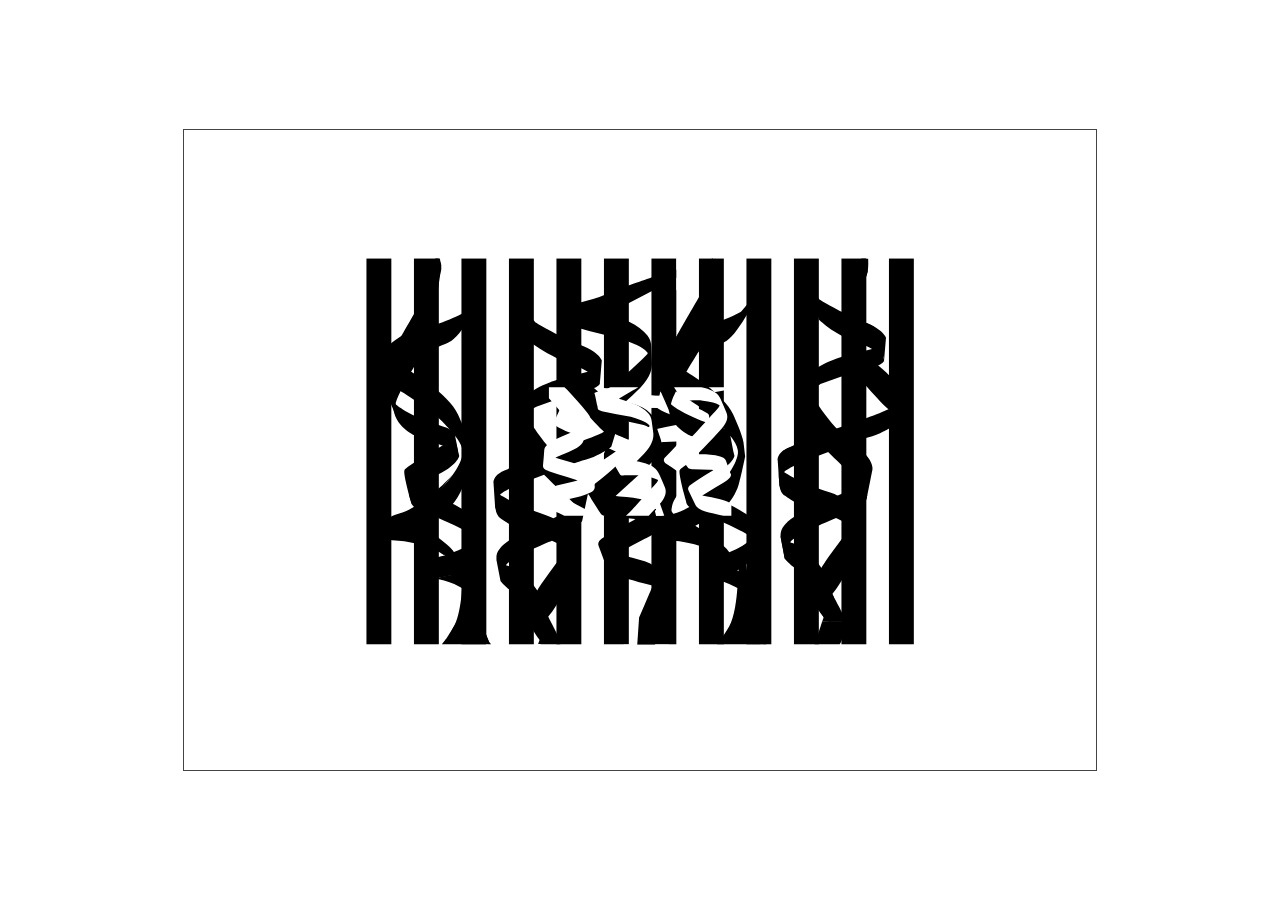
==== colorinteraction.html @ c24adc00 "new" ====
<!doctype html>
<html>

<head>
  <meta charset="utf-8">

  <title>Kaelyn Nolan</title>

  <meta name="viewport" content="width=device-width, initial-scale=1">

  <!-- Load Styles -->
  <link rel="stylesheet" href="css/reset.css">
  <link rel="stylesheet" href="css/styles.css">

</head>

<body>
  <!-- Add your content here -->
  <div class="container"> 
    <div class="square-1"> 
      <?xml version="1.0" encoding="UTF-8"?><svg class="step1" xmlns="http://www.w3.org/2000/svg" viewBox="0 0 623.62 623.62" preserveAspectRatio="none"><defs><style>.cls-1{fill:#fff;}.cls-2{fill:#000;}</style></defs><g id="Layer_1"><rect class="cls-2" x="124.72" y="124.72" width="17.01" height="374.17"/><rect class="cls-2" x="157.19" y="124.72" width="17.01" height="374.17"/><rect class="cls-2" x="189.66" y="124.72" width="17.01" height="374.17"/><rect class="cls-2" x="222.13" y="124.72" width="17.01" height="374.17"/><rect class="cls-2" x="254.6" y="124.72" width="17.01" height="374.17"/><rect class="cls-2" x="287.07" y="124.72" width="17.01" height="374.17"/><rect class="cls-2" x="319.54" y="124.72" width="17.01" height="374.18"/><rect class="cls-2" x="352.01" y="124.72" width="17.01" height="374.17"/><rect class="cls-2" x="384.48" y="124.72" width="17.01" height="374.17"/><rect class="cls-2" x="416.95" y="124.72" width="17.01" height="374.17"/><rect class="cls-2" x="449.42" y="124.72" width="17.01" height="374.17"/><rect class="cls-2" x="481.89" y="124.72" width="17.01" height="374.17"/><g><path class="cls-1" d="M333.86,249.45v8.92s-22.52-.51-30.49-3.74c-7.98-3.23-21.81-5.11-23.05-4.43s-5.67,4.77-7.8,11.57c-.42,1.33,1.52,2.49,4.92,3.48,.33,.09,.67,.19,1.02,.28,10.19,2.65,30.98,3.97,43.37,3.87,.44,0,.86,0,1.28-.02,4.87-.08,8.19-.41,8.63-.98,.47-.62,1.09-1.47,1.76-2.4,2.08-2.9,4.62-6.58,4.62-6.58l-4.26-9.98Z"/><path class="cls-1" d="M278.11,265.45l2.67,.36,26.84,3.61-8.16,8.7s-19.14-13.93-21.36-12.67Z"/><path class="cls-1" d="M276.54,264.98s15.65,7.69,14.41,8.54,5.14-1.78,5.14-1.78c0,0-16.59-7.98-19.55-6.76Z"/><polygon class="cls-1" points="304.43 271.74 311.7 266.71 301.24 266.71 304.43 271.74"/><path class="cls-1" d="M292.86,273.48s-9.18-.12-17.16-1.74c-7.98-1.63-15.6-1.44-18.97,0s42.73,6.37,42.73,6.37l-6.6-4.63Z"/><path class="cls-1" d="M252.31,285.26l4.43-13.52,42.73,6.37s-11.88,8.51-16.84,7.83-30.32-.68-30.32-.68Z"/><polygon class="cls-1" points="283.94 268.78 285.46 274.35 287.94 274.35 286.32 265.36 283.94 268.78"/><path class="cls-1" d="M305.44,271.74s3.25,17.44,1.03,23.4c-7.53,20.26-42.11,40.51-40.16,43.23s6.74,0,7.45,1.19c.71,1.19,35.81-25.53,35.81-25.53,0,0,2.84-9.7,2.13-10.55-.71-.85-.46-31.81-6.26-31.74Z"/><polygon class="cls-1" points="299.47 278.11 307.62 286.62 305.29 267.39 299.47 278.11"/><path class="cls-1" d="M252.31,285.26s4.79,5.45,15.6,10.38c10.81,4.94,18.04,12.09,18.04,12.09l1.29,1.19v-2.21l7.9,5.1,8.41-10.76s-24.11-15.11-32.8-19.2c-8.69-4.09-18.44,3.4-18.44,3.4Z"/><path class="cls-1" d="M287.23,282.54s1.77,8.85,.71,12.77c-1.06,3.91-.71,13.62-.71,13.62,0,0-1.08,11.32-10.69,19.61-9.61,8.29-10.23,9.84-10.23,9.84l-5.14-14.47s26.97-24.19,26.06-41.36Z"/><polygon class="cls-1" points="278.9 319.31 286.32 282.54 287.88 286.62 278.9 319.31"/><path class="cls-1" d="M309.57,314.03l-1.06,14.98s-2.3,4.94-7.27,9.36c-4.96,4.43-10.46,6.13-10.46,6.13l-29.61,6.47s11.85-13.62,27.11-24.51c15.26-10.89,21.29-12.43,21.29-12.43Z"/><path class="cls-1" d="M259.04,352.16l-1.24,14.81s5.67-1.87,20.12-4.26c14.45-2.38,27.24-7.83,27.24-7.83l4.41-2.72v-15.66s-1.95-4.77-6.03-4c-4.08,.77,2.93,5.19,2.93,5.19l-2.93,6.64s-41.49,3.23-44.5,7.83Z"/><polygon class="cls-1" points="294.86 341.26 297.72 344.84 303.54 344.33 306.47 337.69 302.62 334.39 294.86 341.26"/><polygon class="cls-1" points="276.54 346.03 300.66 342.97 297.34 348.75 276.54 346.03"/><path class="cls-1" d="M297.01,357.88s27.09,7.89,25.68,10.44-4.61,5.85-4.61,5.85h9.22l-3.9-15.55s-.12-6.4-13.83-10.72c-13.71-4.33-12.56,9.98-12.56,9.98Z"/><path class="cls-1" d="M257.8,366.97l3.37,1.36s-.53,5.85,1.06,5.85h46.27l-23.14-12.97s-28.28,3.55-27.57,5.76Z"/><path class="cls-1" d="M329.25,269.07s2.13,1.22,8.87-5.25c6.74-6.47-7.09-1.19-7.09-1.19l-1.78,7.23"/></g><polygon class="cls-1" points="294.87 303.63 301.05 319.31 314.15 300.92 294.87 303.63"/><path class="cls-1" d="M336.55,266.89s-1.35,3.53-8.5,2.52c-7.15-1.01,8.5-2.52,8.5-2.52Z"/><path class="cls-1" d="M324.98,264.85l-6.64,3.39s11.81,2.32,15.01,.98-3.13-5.93-3.13-5.93l-5.23,1.55Z"/><polygon class="cls-2" points="336.55 244.15 336.55 257.74 335.86 258.37 331.36 254.36 336.55 244.15"/><path class="cls-2" d="M319.54,257.34s15.63,1.66,16.32,1.03-16.32-1.03-16.32-1.03Z"/><path class="cls-1" d="M328.05,269.41s7.29,1.31,12.07-2.02c4.78-3.33-12.07,2.02-12.07,2.02Z"/><polygon class="cls-1" points="298.1 264.85 291.02 278.11 298.1 271.74 298.1 264.85"/><path class="cls-1" d="M377.75,336.75c-1.03,.66-1.8,1.56-2.82,2.22-1.03,.65-2.32,1.09-3.38,1.72-5.71,3.37-11.42,6.76-17.09,10.18-5.05,3.04-10.05,6.13-15.05,9.22-1.77,1.08-1.98,1.93-.88,3.58,.52-.39,1.04-.72,1.54-1.09,2.27-1.67,5.01-2.67,8.17-2.86,1.09-.07,2.39,.13,3.36,.52,3.31,1.36,6.61,2.75,9.76,4.32,2.35,1.17,4.69,2.45,6.62,3.97,2.18,1.73,3.01,3.73,2.82,5.64h-12.12c-.61-1.99-1.66-3.93-2.53-5.88-.84-1.88-2.04-2.29-4.62-1.65-3.03,.73-5.27,2.27-7.44,3.9-.87,.65-1.06,1.17-.28,1.8,.76,.61,1.51,1.22,2.26,1.83h-10.57c-.74-1.07-1.13-2.29-1.78-3.4-.86-1.48-.35-3.62-.23-4.82,.62-6.18,3.65-11.9,7.06-17.49,2.25-3.71,5.44-7.03,9.18-10.02,1.44-1.15,5.4-2.66,6.93-3.74-.09-.11-.2-.22-.29-.32-2.34-.14-7.03,.22-9.36,.06-1.29-.09-2.58-.25-3.87-.42-2.59-.36-4.39-1.48-5.94-3.07-2.46-2.54-5.18-4.95-7.82-7.39-1.49-1.39-1.82-3.97-.74-5.58,2.6-3.82,5.13-7.66,7.7-11.48,.58-.86,1.23-1.71,1.8-2.57,.82-1.2,.41-1.75-1.4-1.69-2.79,.1-5.58,.22-8.32,.54-4.61,.55-4.57,.62-5.83-2.62-1-2.54-2.04-5.07-3.1-7.6-.39-.96,0-1.44,1.28-1.8,5.77-1.62,11.51-3.29,17.24-4.97,1.82-.54,3.59-1.16,5.4-1.74,2.1-.67,2.15-.83,.36-1.83-4.89-2.72-9.86-5.37-14.66-8.18-1.8-1.04-3.35-2.37-4.83-3.68-1.98-1.78-1.44-3.93-1.01-5.98,.63-2.96,1.78-5.88,2.02-8.87,.26-2.74,2.61-3.82,5.35-4.55,1.91-.51,3.83-1.01,5.75-1.51h39.8c-3.01,1.68-6.23,3.13-10,4.04-5.11,1.22-9.9,3.19-14.88,4.73-3.88,1.2-7.85,2.25-11.75,3.42-.62,.18-1.11,.56-1.66,.86,.44,.43,.77,.98,1.33,1.26,6.14,3.09,14.48,6.8,18.79,11.29,.57,.6,.84,1.47,.9,2.22,.35,4.76-.95,9.4-2.3,14.01-.53,1.81-5.38,3.02-7.42,4.01-1.14,.54-2.34,1.05-3.58,1.47-1.36,.44-1.4,1.02-.71,1.87,1.74,2.11,3.49,4.22,5.08,6.39,.65,.91,.91,1.97,1.32,2.97,.3,.73,0,1.27,.35,2.27-2.04,.83-1.48,3.09-2.53,4.73-1.37,2.17-2.87,4.32-4.26,6.5-.27,.4-.25,.89-.36,1.33,.59,.07,1.22,.24,1.8,.17,6.03-.71,12.04-1.53,18.09-2.15,2.14-.21,4.37,0,6.54,.17,.63,.05,1.42,.56,1.72,1.02,2.32,3.36,4.59,6.77,6.81,10.18,.99,1.53,.18,3.33-1.72,4.54Z"/><g><path class="cls-2" d="M172.73,124.72s4.99,2.61,2.44,15.38c-.92,4.58-1.5,3.86-1.88,1.04-.67-5.03-.56-16.42-.56-16.42Z"/><path class="cls-2" d="M173.18,139.76s-23.84,57.87-25.03,61.79,21.79-11.23,21.79-11.23l5.1-49.36-1.85-1.19Z"/><path class="cls-2" d="M205.68,155.76s-14.13,41.19-22.81,48.68c-8.68,7.49-31.32,15.49-31.32,15.49l39.66-41.36,14.47-24v1.19Z"/><path class="cls-2" d="M140.66,208.19s10.38-13.45,21.79-16c11.4-2.55,29.49-14.82,30.32-16.19,.83-1.37-18.47,31.17-18.47,31.17l-27.85,15.83s-11.06,7.73-10.38,10.59,4.6-25.4,4.6-25.4Z"/><path class="cls-2" d="M163.6,215.15s-21.42,47.92-18.69,53.33-1.36,4.17-1.36,4.17c0,0-5.51-18.16-7.52-23.95-2.01-5.79,1.88-22.47,1.88-22.47l19.59-17.53,6.1,6.45Z"/><path class="cls-2" d="M155.32,234.61s25.51,21.07,31.98,41.32c6.47,20.26,6.98,26.38,6.98,26.38l-1.49,16-4.3-26.55-15.32-14.28s-19.51-19.58-25.07-23.93-7.44-15.75-7.44-15.75l14.66-3.19Z"/><path class="cls-2" d="M144.73,266.06s8.01,10.89,30.82,20.77c22.81,9.87-16.85,10.04-16.85,10.04,0,0-13.28-7.28-15.49-25.34s1.52-5.47,1.52-5.47Z"/><path class="cls-2" d="M170.76,275.08s6.37,7.91,11.86,16.94c3.8,6.25,7.18,13.04,7.74,18.12,1.36,12.43,1.53-10.21,1.53-10.21l-6.64-23.47-14.49-1.38Z"/><path class="cls-2" d="M158.7,296.87l19.23,9.87s5.57-4.29,6.3-7.49c.73-3.2,1.87-8.85,1.87-8.85l-27.4,6.47Z"/><path class="cls-2" d="M190.36,310.14s2.55,10.04-11.74,33.36c-14.3,23.32-39.66,34.21-39.66,34.21l3.55,20.26,36.28-27.06s12.09-16.17,13.11-33.02c1.02-16.85,3.57-21.17,3.57-21.17l-5.11-6.57Z"/><path class="cls-2" d="M184.75,296.87l3.39,19.06s-.56,9.36-17.39,20.26c-16.83,10.89-15.63,24.34-15.63,24.34,0,0-5.45-26.89-4.43-30.47s22.98-20.77,22.98-20.77l8.34-6.13,2.74-6.3Z"/><path class="cls-2" d="M183.82,334.2s-19,30.41-36.7,37.9c-17.7,7.49-13.45,23.32-13.45,23.32l28.89-23.83,21.26-37.39Z"/><path class="cls-2" d="M155.12,360.53s0,5.11,6.64,8.68,10.64,6.46,10.64,6.46c0,0,23.06,13.79,27.83,19.75,4.77,5.96,2.21-12.94,2.21-12.94l-3.57-7.49s-7.15-6.81-19.74-15.83c-12.6-9.02-16.56-11.91-16.56-11.91l-2.5-9.36-4.94,8v14.64Z"/><path class="cls-2" d="M161.4,383.88s20.65,17.67,22.42,24.82c1.77,7.15-6.57,3.23-6.57,3.23,0,0-11.78-12.43-34.74-13.96-22.96-1.53,18.89-14.1,18.89-14.1Z"/><path class="cls-2" d="M169.36,416.08s24.4-7.38,30.87-20.66,3.91,17.58,3.91,17.58c0,0-6.14,7.6-13.45,13.56-3.77,3.08-7.86,5.72-11.57,6.64l-7.99,2-2.9,.73-3.4-18.04,4.53-1.81Z"/><path class="cls-2" d="M190.69,426.56s2.9,29.96-1.36,42.56c-4.26,12.6-12.43,29.47-12.43,29.47l32-.87-7.66-26.55-10.56-44.6Z"/><path class="cls-2" d="M171.13,435.21s10.55,.73,21.78,11.62c11.23,10.89,11.73,17.36,11.73,17.36v-36.6l-20.57,3.56-12.94,4.05Z"/><path class="cls-2" d="M189.85,422.32s1.53,6.3,2.21,9.87,5.28,1.19,5.28,1.19l-1.87-19.36-5.62,8.3Z"/><polygon class="cls-2" points="187.89 425.21 192.91 429.62 190.4 436.78 180.32 429.97 187.89 425.21"/><polygon class="cls-2" points="201.93 445.89 204.32 481.79 194.61 455.51 201.93 445.89"/><polygon class="cls-2" points="196.49 441.89 194.61 459.76 202.94 461.08 196.49 441.89"/><polygon class="cls-2" points="205.75 486.76 208.91 498.59 184.73 498.38 205.75 486.76"/><polygon class="cls-2" points="176.71 306.11 156.76 323.4 172.4 323.59 182.62 308.78 176.71 306.11"/><path class="cls-2" d="M193.63,322.95s-.93,12.85-2.12,18.53c-1.2,5.67-6.77,7.81-6.77,7.81l8.9-26.34Z"/><polygon class="cls-2" points="207.35 498.9 186.61 498.9 176.29 498.9 179.18 493.77 207.35 498.9"/><polygon class="cls-2" points="208.31 496.33 209.99 498.9 207.35 498.9 198.78 486.76 208.31 496.33"/><path class="cls-2" d="M190.4,436.78s-.45,33.43-6.58,46.52,15.64,5.53,15.64,5.53l-9.07-52.05Z"/><polygon class="cls-2" points="174.84 124.72 175.88 131.38 167.43 136.83 174.84 124.72"/><polygon class="cls-2" points="178.34 301.02 180.19 310.14 183.51 301.4 178.34 301.02"/><polygon class="cls-2" points="185.11 295.18 187.33 311.34 184.4 312.89 182.62 290.81 185.11 295.18"/><polygon class="cls-2" points="182.74 406.22 186.61 413 182.74 413 182.74 406.22"/><polygon class="cls-2" points="155.5 362.4 153.87 354.06 160.72 351.98 155.5 362.4"/><rect class="cls-2" x="171.65" y="124.72" width="3.16" height="1.86"/></g><path class="cls-2" d="M467.47,136.35h0c-.22,2.3-.6,4.39-1.2,5.9,0,.01-.01,.02-.01,.03v.02c-.79,1.84-1.5-1.3-2.13-6.38-.32-2.69-.62-5.93-.89-9.24-.04-.61-.09-1.23-.14-1.84h4.57c.11,3.08,.18,7.58-.2,11.51Z"/><path class="cls-2" d="M427.63,155.36l6.47,28.6s12.26,17.19,29.11,23.15,15.32,16.85,15.32,16.85l1.36-22.64s-2.72-10.04-17.87-16.34c-15.15-6.3-22.98-14.3-22.98-14.3l-6.81-6.47-2.35-4.53-2.24-4.32Z"/><path class="cls-2" d="M426.78,151.61l7.66,12.94s13.34,12.25,31.69,22.38-7.35,11.66-7.35,11.66l-24.34-23.49-7.66-23.49Z"/><path class="cls-2" d="M462.01,206.65s16,9.13,16.51,17.3-3.06-26.04-3.06-26.04l-13.45,8.75Z"/><path class="cls-2" d="M470.29,212.42l-19.17,7.11s-25.19,10.21-23.49,22.64c1.7,12.43,1.19,7.49,1.19,7.49l20.1-10.21,9.86-3.57,15.83-7.49s4.18-2.34,3.96-5.26c-.22-2.91-2.94-14.66-2.94-14.66l-5.34,3.96Z"/><path class="cls-2" d="M458.78,235.87s21.28,35.23,23.49,35.4,10.06-13.79,10.06-13.79c0,0-1.89-10.38-17.72-29.11-15.83-18.72-15.83,7.49-15.83,7.49Z"/><path class="cls-2" d="M427.63,253.06s12.26,32.85,29.45,50.55,13.22,27.91,13.22,27.91l-3.85,27.4s-1.19-28.94-5.96-29.28-5.11,2.89-5.11,2.89c0,0-29.62-36.94-29.79-48.51-.17-11.57-4.77-16.34-4.77-16.34l6.81-14.64Z"/><path class="cls-2" d="M492.33,257.48l-5.98,27.74s-7.15,8.51-17.7,12.6c-10.55,4.09-13.79,8.17-13.79,8.17l-14.42,6.5-15.03,7.97s-15.66,9.36-15.32,12.26c.34,2.89-3.06,12.94-3.06,12.94l-1.19-25.19s-1.02-8.68,10.04-13.62c11.06-4.94,17.36-11.57,17.36-11.57,0,0,48.51-21.62,51.4-27.4,2.89-5.79,7.68-10.38,7.68-10.38Z"/><polygon class="cls-2" points="455.37 332.55 466.78 348.89 466.78 330.33 458.1 323.87 455.37 332.55"/><path class="cls-2" d="M410.32,331.9s11.01,10.35,31.44,19.71c20.43,9.36,17.02,36.26,17.02,36.26l-5.45-6.3s-18.55-13.28-24-13.45c-5.45-.17-19.01-13.79-19.01-13.79,0,0-2.94-1.48-3.62-15.81-.68-14.34,3.62-6.62,3.62-6.62Z"/><path class="cls-2" d="M462.56,342.85s-1.4,3.48-18.59,13.36c-17.19,9.87,11.4,16,11.4,16l10.99-14.68v-20.39l-3.8,5.71Z"/><path class="cls-2" d="M456.1,384.77s-.08,.15-.23,.43c-2.35,4.33-21.71,40.11-20.92,42.67,.85,2.72-7.32,21.96-7.32,21.96,0,0,8,23.54,12.94,26.75,4.94,3.21-3.4-7.34-3.4-7.34,0,0,.17-9.7,6.81-20.6,6.64-10.89,13.45-33.36,13.45-33.36l6.64-20.6-5.82-19.85-2.14,9.94Z"/><path class="cls-2" d="M427.63,367.75s-18.55,9.9-19.74,23.35,19.74-23.35,19.74-23.35Z"/><path class="cls-2" d="M445.76,376.43s-30.38,17.56-31.4,23.86c-1.02,6.3-6.52-6.24-6.52-6.24l19.79-26.31h18.21l-.09,8.68Z"/><path class="cls-2" d="M407.84,394.06l2.77,21.56s4.43,8.51,11.06,12.26c6.64,3.74,12.43,9.87,12.43,9.87l3.57-8.85s-9.87-22.13-13.45-20.43c-3.57,1.7-16.39-14.41-16.39-14.41Z"/><path class="cls-2" d="M414.35,400.29s6.76,2.94,12.49,9.47c5.73,6.53-.91,8.57-.91,8.57l-11.57-18.04Z"/><path class="cls-2" d="M443.08,450.16s9.91,25.07,8.55,26.41-15.32,0-15.32,0l6.77-26.41Z"/><path class="cls-2" d="M436.31,458.5s4.94,8.85,4.09,10.38,3.95-15.48,3.95-15.48l-4.02-12.78-4.02,17.87Z"/><polygon class="cls-2" points="437.54 465.71 442.44 471.27 438.72 471.27 432.4 462.35 437.54 465.71"/><path class="cls-2" d="M408.67,312.17s18.13-13.98,24.58-16.9c6.45-2.93,7.66,6.3,7.66,6.3l-32.24,10.61Z"/><path class="cls-2" d="M435.12,246.45s-12,9.45-10.76,13.64-1.83-2.61-1.83-2.61l5.11-17.19,7.49,6.16Z"/><polygon class="cls-2" points="464.05 394.67 465.42 403.01 451.76 431.69 464.05 394.67"/><path class="cls-2" d="M466.19,124.84c-.94,1.04-2.18,1.59-2.95,1.84-.43,.15-.72,.21-.72,.21l.46-2.05h3.21Z"/><polygon class="cls-2" points="464.88 148.95 467.47 136.35 457.46 135.06 464.88 148.95"/><polygon class="cls-2" points="462.52 347.74 456.46 352.85 455.88 345.67 462.52 347.74"/><polygon class="cls-2" points="467.11 354.12 465.9 361.27 455.37 358.85 467.11 354.12"/><polygon class="cls-2" points="432.4 462.35 438.47 475.15 445.84 471.75 432.4 462.35"/><polygon class="cls-2" points="412.06 399.04 420.82 403.19 414.35 407.57 412.06 399.04"/><polygon class="cls-2" points="407.84 392.1 407.84 395.1 410.61 415.61 413.5 415.61 407.84 392.1"/><path class="cls-2" d="M407,344.9s.82,5.62,1.84,7.1c1.02,1.48,1.63-1.36,1.63-1.36l-2.2-8.84-1.27,3.1Z"/><path class="cls-2" d="M451.63,476.57s-.66,18-3.43,22.33h-17.07l5.18-22.33h15.32Z"/><rect class="cls-2" x="436.31" y="458.5" width="6.13" height="10.24"/><g><g><g><path class="cls-1" d="M334.86,249.45v8.92s-22.52-.51-30.49-3.74c-7.98-3.23-21.81-5.11-23.05-4.43s-5.67,4.77-7.8,11.57c-.42,1.33,1.52,2.49,4.92,3.48,.33,.09,.67,.19,1.02,.28,10.19,2.65,30.98,3.97,43.37,3.87,.44,0,.86,0,1.28-.02,4.87-.08,8.19-.41,8.63-.98,.47-.62,1.09-1.47,1.76-2.4,2.08-2.9,4.62-6.58,4.62-6.58l-4.26-9.98Z"/><path class="cls-1" d="M279.11,265.45l2.67,.36,26.84,3.61-8.16,8.7s-19.14-13.93-21.36-12.67Z"/><path class="cls-1" d="M277.54,264.98s15.65,7.69,14.41,8.54,5.14-1.78,5.14-1.78c0,0-16.59-7.98-19.55-6.76Z"/><polygon class="cls-1" points="305.43 271.74 312.7 266.71 302.24 266.71 305.43 271.74"/><path class="cls-1" d="M293.86,273.48s-9.18-.12-17.16-1.74c-7.98-1.63-15.6-1.44-18.97,0-3.37,1.44,42.73,6.37,42.73,6.37l-6.6-4.63Z"/><path class="cls-1" d="M253.31,285.26l4.43-13.52,42.73,6.37s-11.88,8.51-16.84,7.83c-4.96-.68-30.32-.68-30.32-.68Z"/><polygon class="cls-1" points="284.94 268.78 286.46 274.35 288.94 274.35 287.32 265.36 284.94 268.78"/><path class="cls-1" d="M306.44,271.74s3.25,17.44,1.03,23.4c-7.53,20.26-42.11,40.51-40.16,43.23,1.95,2.72,6.74,0,7.45,1.19,.71,1.19,35.81-25.53,35.81-25.53,0,0,2.84-9.7,2.13-10.55s-.46-31.81-6.26-31.74Z"/><polygon class="cls-1" points="300.47 278.11 308.62 286.62 306.29 267.39 300.47 278.11"/><path class="cls-1" d="M253.31,285.26s4.79,5.45,15.6,10.38c10.81,4.94,18.04,12.09,18.04,12.09l1.29,1.19v-2.21l7.9,5.1,8.41-10.76s-24.11-15.11-32.8-19.2c-8.69-4.09-18.44,3.4-18.44,3.4Z"/><path class="cls-1" d="M288.23,282.54s1.77,8.85,.71,12.77c-1.06,3.91-.71,13.62-.71,13.62,0,0-1.08,11.32-10.69,19.61s-10.23,9.84-10.23,9.84l-5.14-14.47s26.97-24.19,26.06-41.36Z"/><polygon class="cls-1" points="279.9 319.31 287.32 282.54 288.88 286.62 279.9 319.31"/><path class="cls-1" d="M310.57,314.03l-1.06,14.98s-2.3,4.94-7.27,9.36c-4.96,4.43-10.46,6.13-10.46,6.13l-29.61,6.47s11.85-13.62,27.11-24.51c15.26-10.89,21.29-12.43,21.29-12.43Z"/><path class="cls-1" d="M260.04,352.16l-1.24,14.81s5.67-1.87,20.12-4.26,27.24-7.83,27.24-7.83l4.41-2.72v-15.66s-1.95-4.77-6.03-4c-4.08,.77,2.93,5.19,2.93,5.19l-2.93,6.64s-41.49,3.23-44.5,7.83Z"/><polygon class="cls-1" points="295.86 341.26 298.72 344.84 304.54 344.33 307.47 337.69 303.62 334.39 295.86 341.26"/><polygon class="cls-1" points="277.54 344.96 301.66 340.69 298.34 348.75 277.54 344.96"/><path class="cls-1" d="M298.02,357.88s27.09,7.89,25.68,10.44c-1.42,2.55-4.61,5.85-4.61,5.85h9.22l-3.9-15.55s-.12-6.4-13.83-10.72c-13.71-4.33-12.56,9.98-12.56,9.98Z"/><path class="cls-1" d="M258.8,366.97l3.87,6.88-.5-5.51s-.53,5.85,1.06,5.85h46.27l-23.14-12.97s-28.28,3.55-27.57,5.76Z"/><path class="cls-1" d="M330.25,269.07s2.13,1.22,8.87-5.25c6.74-6.47-7.09-1.19-7.09-1.19l-1.78,7.23v-.79Z"/></g><polygon class="cls-1" points="293.86 303.63 300.05 319.31 313.15 300.92 293.86 303.63"/><path class="cls-1" d="M335.55,266.89s-1.35,3.53-8.5,2.52c-7.15-1.01,8.5-2.52,8.5-2.52Z"/><path class="cls-1" d="M323.98,264.85l-6.64,3.39s11.81,2.32,15.01,.98c3.2-1.33-3.13-5.93-3.13-5.93l-5.23,1.55Z"/><path class="cls-1" d="M327.05,269.41s7.29,1.31,12.07-2.02c4.78-3.33-12.07,2.02-12.07,2.02Z"/><polygon class="cls-1" points="295.1 264.85 288.02 278.11 295.1 271.74 295.1 264.85"/><rect class="cls-1" x="235.75" y="505.9" width="35.86" height="1.99"/><path class="cls-2" d="M396.8,496.89l-2.92-10.13-1.43-4.97-1.5-22.52c1.69,3.18,1.82,4.92,1.82,4.92v-36.6l-7.73,1.34-.71-7.31c4.64-4.53,7.95-8.62,7.95-8.62,0,0,1.63-19.75-1.03-20.85,.07-4.13-.67-9.66-.67-9.66l-3.58-7.49s-5.35-5.1-14.95-12.32c2.98-5.47,6.38-13.11,7.58-21.18,.01,0,.01-.01,.01-.02,1.2-5.67,3.96-24.76,3.96-24.76l-1.19-14.4s-.52-6.13-6.98-26.39c-6.47-20.25-31.98-41.32-31.98-41.32,4.31-10.56,8.29-19.46,8.29-19.46,3.41-1.48,7.12-3.21,10.53-5.04s6.52-3.77,8.73-5.67c8.68-7.49,22.81-48.68,22.81-48.68v-1.19l-12.91,21.42h0c-.66,1.1-12.28,9.11-22.75,13.61l5.02-48.65c.06-.26,.12-.54,.18-.85,.73-3.62,.83-6.45,.62-8.65l.1-.07-1.04-6.66-.77,1.26c-.4-.61-.79-1.01-1.06-1.26h-.4c0,.57,.01,1.89,.03,3.58l-5.22,8.53,5.34-3.44c.08,2.25,.2,4.55,.37,6.37,0,0-20.42,49.58-24.41,60.06-4.86,4.16-8.11,8.37-8.11,8.37,0,0-1.46,10.49-2.75,18.04,0,0-.5,2.16-1.05,5.19-.6,.85-.93,1.6-.8,2.16,.11,.47,.31,.09,.57-.85-.91,5.34-1.79,12.55-.6,15.97,.7,2.03,1.84,5.58,3.01,9.33,.57,1.8,1.14,3.64,1.68,5.38,.46,1.48,.89,2.88,1.27,4.13,.1,.3,.18,.59,.27,.86,.04,.14,.08,.27,.12,.4,.02,.08,.04,.15,.07,.22,0,.04,.02,.09,.04,.13,.04,.13,.08,.26,.11,.38,0,.02,0,.03,0,.04,.01,.03,.02,.06,.03,.08,.23,.75,.42,1.39,.57,1.88,2.21,18.06,15.49,25.34,15.49,25.34l18.01,9.24-12.94,11.22c-2.37,1.99-4.83,4.1-6.97,6.04l-.03,.03c-1.62,1.48-3.05,2.85-4.13,4-1.07,1.16-1.78,2.08-1.94,2.66-.7,2.45,1.63,15.8,3.17,24,.35,1.89,.67,3.51,.9,4.65,.19,1.01,.32,1.65,.35,1.79v-.02s.01,.05,.01,.05c0,0,0,2.44,2.2,5.13-3.38,2.74-6.83,5.02-10.2,6.44-17.71,7.49-13.45,23.32-13.45,23.32l7.32-6.04,.34,1.9c-6.32,3.03-9.25,6,1.17,6.69,22.96,1.54,34.74,13.96,34.74,13.96,0,0,.6,.28,1.44,.55-5.26,2.37-9.33,3.6-9.33,3.6l-4.53,1.81,3.4,18.04,2.91-.72s8.86,.61,19,9.12c-.49,10.06-1.86,27.71-5.63,37.37-1.94,4.63-3.89,8.95-5.33,12.07l-2.88,5.13h31.06l-1.84-.34,1.61,.02,.23,.32h2.64l-1.33-2.01Zm-33.12-210.06c-15.51-6.72-24.17-13.9-28.13-17.81-.35-.34-.66-.66-.94-.95-.1-.11-.2-.22-.29-.32-.13-.13-.24-.25-.34-.37-.1-.1-.19-.2-.26-.29h-.01c-.58-.67-.85-1.03-.85-1.03,.11-1.08,.37-2.44,.76-4.01,.29-1.13,.64-2.37,1.04-3.69,.07-.21,.13-.42,.2-.64,.41-1.32,.87-2.71,1.37-4.16,.18,.14,.38,.3,.59,.48,4.82,3.97,16.9,15.9,22.07,21.04,0,0,5.54,6.88,10.74,15.12-1.08-.97-2.98-2.09-5.95-3.37Zm-4.79,49.36c16.83-10.9,17.39-20.26,17.39-20.26l-.82-4.59-2-14.62c2.59,4.81,4.61,9.6,5.03,13.42,.05,.48,.1,.89,.15,1.27,.18,3.04-.38,11.66-8.97,27.1-2.58,3.62-6.54,8.92-11.24,14.32-5.7-4.1-7.73-5.58-7.73-5.58l-.87-3.24c2.21-2.61,5.14-5.28,9.06-7.82Zm20.27,91.78l-.33-1.41s.04,.44,.1,1.21l-.77-.68c.22-.17,.45-.35,.67-.53,.04-.03,.08-.07,.13-.1,.12,.54,.25,1.1,.37,1.66l-.17-.15Zm-6.4-18.44l-1.75-3.07s-.03-.06-.05-.08l-.09-.16c-4.67-8.08-21.33-22.34-21.33-22.34l10.99-8.21s23.07,13.79,27.83,19.75c-2.88,5.92-9.33,10.67-15.6,14.11Z"/><g><path class="cls-2" d="M287.04,290.37c-.38-.23-.77-.45-1.16-.69-.62-.36-1.24-.73-1.86-1.08,.6,.84,1.14,1.59,1.63,2.23,.31,.4,.59,.76,.85,1.07,.26,.32,.5,.6,.71,.81l.53-1.92c-.23-.14-.46-.28-.7-.42Zm10.53-12.58s-.02-.08-.03-.12c-.2-.59-.47-1.32-.82-2.19-.01-.01-.01-.03-.02-.05-.35-.86-.79-1.86-1.34-2.99-.11-.21-.21-.43-.32-.64-.21-.43-.45-.88-.69-1.34-.35-.65-.73-1.34-1.14-2.07-.11-.19-.23-.4-.35-.6-.1-.18-.2-.36-.32-.54-2.6-4.41-6.4-9.95-11.95-16.54-.08-.1-.17-.21-.26-.31,0,0,3.02-1.7,3.79-4,.16,1.14,.22,1.21,.12-.43,0-.01,0-.02,0-.04,0-.02,0-.04,.02-.06v.1s0-.05,.01-.14c.03-.23,.05-.45,.03-.69l1.31-21.8s-2.21-8.14-13.69-14.35c-.02-.02-.04-.03-.06-.04-18.36-10.13-31.69-22.38-31.69-22.38l-7.66-12.94,1.84,5.67-.99-1.92-2.46,22.74s20.21,21.98,36.85,28.55h0s4.14,2.37,8.28,5.77l-19.17,7.11s-22.91,9.3-23.54,20.94l-5.06,17.02s.93,2.05,1.55,3.21l-3.25,7s4.59,4.77,4.76,16.34c.05,2.94,2,7.53,4.88,12.73-4.21,2.49-10.26,6.8-14.92,10.24-3.25,1.51-5.43,3.34-6.88,5.17-2.56,3.23-2.84,6.43-2.84,7.71,0,.37,.02,.58,.02,.58l.85,18.05h0s.31,6.44,.31,6.44l.03,.7s.01-.05,.04-.13c.01-.01,.01-.03,.02-.04,.24,1.47,.93,5.33,1.75,6.52,.39,.99,.77,1.57,1.04,1.91,.27,.33,.44,.42,.44,.42,0,0,11.17,11.21,17.31,13.41,0,0-4.64,2.48-9.43,6.63-4.79,4.16-9.73,10-10.32,16.72-.03,.38-.05,.72-.04,1.02h0s0,2.99,0,2.99l2.78,20.5s4.42,8.51,11.06,12.26c4.79,2.7,9.12,6.63,11.17,8.62-2.18,6.19-5.21,13.34-5.21,13.34,0,0,2.07,6.1,4.76,12.52,1.39,3.31,2.94,6.69,4.45,9.37l.46,.98-.99,3.87s1.67,.16,3.91,.31h10.71c.33-.08,.57-.18,.7-.31,1.05-1.03-4.67-16.33-7.29-23.15l-1.11-3.53c.24-.42,.48-.83,.74-1.25,2.73-4.48,5.48-10.92,7.79-16.95l13.65-28.67-1.36-8.34-5.82-19.85c-.28-1.58-.66-3.22-1.17-4.88l9.31-12.42,.81-5.38,1.61-10.7,.09-.58,1.41-9.34s.76-1.96,.18-5.64c-.02-.11-.04-.23-.07-.35-.37-2.12-1.18-4.78-2.81-7.93-.05-.11-.11-.22-.17-.33-.72-1.37-1.6-2.84-2.66-4.39-.07-.11-.15-.23-.23-.34-1.84-2.66-4.21-5.57-7.25-8.72,2.06-1.56,5.63-3.78,11.37-6,2.16-.84,4.18-1.86,6.02-2.95,.07-.05,.14-.09,.21-.13,2.85-1.72,5.28-3.61,7.16-5.25,1.38-1.21,2.46-2.28,3.2-3.05,.72-.76,1.11-1.22,1.11-1.22l2.64-12.26,3.28-15.2,.06-.28s-.11-.58-.48-1.72Zm-13.3-32.86c-.06-.61-.2-1.51-.4-2.57,.28,1.05,.38,1.94,.4,2.57Zm-54.2,37.19c-.46-1.57,.94-3.89,2.87-6.16l-2.87,6.16Zm3.38-6.76c3.18-3.57,7.39-6.88,7.39-6.88l13.8-7.02,9.86-3.57s3.66,6.06,8.09,13.16c.66,1.05,1.33,2.12,2.01,3.2,.18,.29,.37,.58,.55,.87,2.38,3.75,4.82,7.54,6.94,10.67,.68,1.01,1.33,1.96,1.93,2.81,.6,.84,1.14,1.59,1.63,2.23,.31,.4,.59,.76,.85,1.07,.26,.32,.5,.6,.71,.81,.02,.02,.04,.04,.06,.06-.03,.02-.06,.04-.09,.06-.45,.32-.95,.66-1.48,1.01-.24,.15-.5,.31-.76,.48-2.44,1.54-5.53,3.29-8.95,5.12-7.64,4.08-16.92,8.56-24.28,12.01-10.37-15.85-17.35-33.71-18.26-36.09Zm11.07,213.49l-.73-.51-.53-.6c.16-.99,.39-2.15,.72-3.46,.37,.78,.76,1.61,1.1,2.41l-.56,2.16Zm17.06-81.63c-2.01,3.7-16.44,30.37-20.09,39.63-2.24-4.63-6.03-11.98-8.92-15.04,0-.01,0-.02,0-.02-2.26-2.57-4.67-4.58-6.77-6.08l.75-.5-6.43-3.04c1.44-6.42,31.36-23.71,31.36-23.72,4.25,2.76,7.58,5.14,7.58,5.14l2.76,3.2s-.08,.15-.23,.43Zm6.57-42.53l.13,.18s-.31,.77-2.44,2.63c-.85,.74-1.98,1.64-3.5,2.73-.08,.07-.17,.13-.25,.18-.31,.23-.63,.46-.97,.69-2.17,1.51-4.99,3.33-8.64,5.5-1.49-1.11-3.14-2.11-5.01-2.97-20.42-9.36-31.43-19.71-31.43-19.71,1.86-3.52,15.09-11.43,15.09-11.43l15.03-7.97c3.73,5.36,7.46,10.38,10.26,14.05,1.49,1.96,2.72,3.54,3.55,4.58,.71,.91,1.12,1.42,1.12,1.42,0,0,.04-.34,.25-.78l-.25,.78,6.63,9.5,.43,.62Z"/><path class="cls-2" d="M260.17,155.08l7.43,13.89,1.37-6.67s.01-.02,.02-.04c.6-1.51,.98-3.6,1.2-5.89h0s0,0,0,0c.66-6.76,0-15.21,0-15.21-.24-4.73-1.56-9.26-1.56-9.26l-.73,3.24-3.15-8.28s.4,8.74,1.06,17.61l-.55,2.44s.29-.06,.72-.21c.26,3.32,.56,6.55,.89,9.24l-6.67-.86Z"/></g><path class="cls-1" d="M212.48,366.13s.45,.64,.41,4.12c-.03,3.48-1.02-1.44-1.02-1.44l.61-2.68Z"/></g><rect class="cls-2" x="242.03" y="480.53" width="7.72" height="9.46"/></g><path d="M334.45,461.29c-1.74,5.97-3.54,11.93-5.45,17.85-.45,1.39-.9,2.77-1.37,4.15-1.36,4-2.79,8-4.1,12.02-1.61,4.9-3.11,6.93-4.66,10.28l-9.32-.45,1.54-32.25c1.3-4.16,2.56-8.32,3.84-12.49,1.76-5.73,3.47-11.47,5.23-17.21,.25-.79,.15-1.18-.69-1.48-2.26-.82-4.52-1.67-6.77-2.52-1.05-.41-2.11-.81-3.17-1.22-1.83-.7-3.66-1.4-5.48-2.14-4.58-1.84-9.03-3.9-12.62-7.47-1.41-1.41-2.35-3.07-2.85-5.06-1.66-6.61-3.35-13.22-5.14-19.8-.81-2.98,.31-5.34,2.24-7.26,2.52-2.5,5.24-4.81,7.99-7.03,4.6-3.72,9.31-7.31,13.98-10.95,.27-.21,.55-.4,.83-.59-.04-.1-.07-.21-.11-.3-1.1-.19-2.2-.45-3.32-.57-5.09-.57-10.18-1.07-15.27-1.65-.76-.09-1.47-.41-2.21-.6-1.42-.38-2.28-1.33-2.88-2.66-1.7-3.8-3.46-7.58-5.18-11.38-1.1-2.46-1.91-5.08-3.31-7.35-1.32-2.15-.61-3.7,.65-5.23,2.53-3.04,5.08-6.07,7.77-8.98,4.28-4.62,8.2-9.54,11.89-14.65,2.72-3.76,5.48-7.49,8.21-11.26,2.83-3.89,5.63-7.8,8.45-11.7,1.65-2.29,3.37-4.54,4.97-6.87,.61-.91,1.12-1.89,1.61-2.89,.11-.24,.23-.49,.35-.72,.1-.23-.05-.76-.26-.97,0-.02-.03-.03-.05-.04-1.84-1.25-3.6-2.73-5.62-3.57-2.99-1.26-6.16-2.12-9.27-3.06-3.97-1.19-8.1-.82-12.17-1.11-1.67-.11-3.33-.26-4.99-.27-1.58,0-2.48-.62-3-2.2-1.4-4.34-2.95-8.63-4.45-12.93-.59-1.71-1.2-3.42-1.82-5.14-.27-.75-.12-1.26,.6-1.69,4.92-2.93,9.27-6.59,13.08-10.85,2.66-2.96,5.18-6.07,7.66-9.18,3.62-4.56,7.21-9.17,10.73-13.82,2.11-2.78,4.05-5.68,6.09-8.51,.51-.72,.39-1.32-.02-2.02-1.78-2.95-4.29-5.15-7.12-6.98-1.61-1.05-3.3-1.96-4.98-2.92-1.43-.82-2.82-1.75-4.32-2.4-1.72-.73-3.55-1.17-5.31-1.8-5.99-2.1-11.97-4.2-17.95-6.34-1.6-.57-3.15-1.32-4.72-1.98-.06-.02-.13-.05-.19-.08-1.08-.7-2.29-1.08-2.12-2.96,.17-1.93-.3-3.92-.46-5.88-.33-4.17-.63-8.34-.96-12.52-.04-.59-.1-1.2-.28-1.76-.31-.97,.15-1.43,.95-1.76,2.04-.81,4.06-1.65,6.11-2.45,5.94-2.3,11.63-5.11,16.96-8.63,4.18-2.76,7.59-3.99,12-6.33,5.76-3.06,19.22-9.12,23.5-12.45,1.29-1,2.6-1.96,3.89-2.94l10.44,.5c-1.7,1.93-1.2,4.22-3.16,5.83-4.07,3.36-8.23,6.59-12.44,9.77-.86,.65-1.73,1.3-2.6,1.94-6.5,4.87-13.11,9.58-19.64,14.42-4.21,3.1-8.35,6.3-12.53,9.47-.27,.21-.53,.43-.99,.81,1.04,.58,1.98,1.08,2.89,1.61,3.68,2.14,7.48,4.1,10.99,6.49,4.97,3.38,9.14,7.65,12.09,13.02,1.75,3.18,2.61,6.57,2.72,10.19,.18,5.73,.36,11.46,.46,17.2,.1,5.45-1.25,10.6-3.44,15.54-2.55,5.77-6.33,10.74-10.1,15.7-1.48,1.95-3.01,3.86-4.59,5.88,1.75,.66,3.42,1.25,5.07,1.92,4.8,1.96,8.96,4.79,11.92,9.2,.69,1.03,1.23,2.1,1.68,3.21,.86,2.13,1.38,4.38,1.91,6.62,1.19,5.14,2.38,10.26,3.58,15.4,1.3,5.65,.22,10.95-2.32,16.05-1.52,3.07-3.4,5.88-5.4,8.62-1.11,1.53-2.27,3.03-3.41,4.55-2.51,3.33-4.99,6.68-7.53,9.99-3.74,4.9-7.52,9.77-11.28,14.65-.25,.33-.5,.67-.86,1.12,.96,.16,1.79,.37,2.64,.42,6.36,.41,12.6,1.41,18.51,3.94,.09,.03,.18,.08,.26,.12,2.51,1.14,4.16,3.05,4.66,5.94,.91,5.3,1.88,10.57,2.83,15.86,.12,.66,.27,1.32,.47,1.95,.56,1.78,.23,3.4-.73,4.94-1.78,2.87-4.28,5.01-6.88,7.01-.71,.54-1.42,1.09-2.13,1.62-5.4,4.11-10.85,8.15-16.27,12.23-.8,.61-1.59,1.24-2.63,2.03,1.66,.61,3.13,1.15,4.59,1.68,4.48,1.61,8.98,3.14,13.3,5.16,.86,.39,1.7,.8,2.54,1.24,3.54,1.84,6.01,4.48,7.61,8.15,1.9,4.36,3.86,8.7,5.8,13.04,1.16,2.57,2.32,5.15,3.46,7.72,.72,1.63,1.6,3.24,1.98,4.96,.6,2.77,.1,5.57-.66,8.24Z"/><rect class="cls-1" x="336.55" y="124.72" width="10.28" height="30.64"/><rect class="cls-1" x="300.47" y="499.2" width="30.9" height="20.55"/></g><g id="Layer_2"><path class="cls-1" d="M282.32,374.17h-22.35c-1.13-.78-2.28-1.55-3.45-2.29-2.41-1.52-4.75-3.16-7.07-4.81-.13-.09-.26-.19-.39-.28-1.23-.88-2.02-1.88-1.33-3.66,.73-1.88,.95-3.91,1.42-5.88,.1-.41,.2-.81,.3-1.22,.64-2.63,1.31-5.27,1.93-7.9,.25-1.06,.77-1.9,1.82-2.42,.54-.28,1.05-.63,1.62-.83,3.87-1.31,7.76-2.58,11.63-3.89,.85-.29,1.66-.67,2.49-1,.01-.08,.02-.16,.03-.23-.24-.1-.49-.18-.73-.28-4.21-1.8-8.44-3.56-12.61-5.42-2.09-.94-4.18-1.92-6.18-3.01-.39-.21-.78-.42-1.16-.64-1.81-1.05-3.05-2.55-2.89-4.85,.35-5.06,.63-10.12,.87-15.18,.08-1.52,.54-2.89,1.42-4.15,.53-.77,1.12-1.49,1.76-2.16,1.98-2.13,4.4-3.83,6.88-5.46,1.3-.85,2.62-1.68,3.93-2.51,2.38-1.49,4.74-2.99,7.14-4.44,.6-.37,.62-.67,.3-1.2-2.27-3.82-4.51-7.65-6.78-11.47-2.4-4.03-4.78-8.06-7.23-12.06-1.39-2.26-2.81-4.51-4.24-6.75v-10.73h10.6c.64,.78,1.3,1.69,2.04,2.87,2.23,3.58,4.6,7.09,6.81,10.68,2.42,3.93,4.77,7.9,7.06,11.9,1.02,1.79,1.85,3.73,1.82,5.82-.02,1.31-.44,2.63-.75,3.93-1.3,5.53-2.66,11.05-3.93,16.6-.66,2.92-2.17,5.26-4.63,7.22-3.54,2.81-7.45,5.07-11.32,7.41-1.06,.64-2.11,1.29-3.31,2.02,.93,.39,1.64,.7,2.37,1,5.5,2.24,11.03,4.44,16.51,6.73,2.34,.98,4.63,2.09,6.46,3.84,.99,.94,1.5,2.05,1.35,3.43-.06,.49-.07,.99-.06,1.48,.1,3.98,.18,7.96,.31,11.94,.07,2.25-.99,3.95-2.88,5.24-4.2,2.86-8.89,4.69-13.78,6.11-.65,.19-1.27,.49-1.99,.77,.35,.27,.6,.46,.85,.66,3.7,2.85,7.41,5.69,11.1,8.56,2.49,1.94,4.95,3.92,7.43,5.87,.27,.21,.54,.43,.81,.64Z"/><path class="cls-1" d="M327.74,357.89c-1.49,3.53-3.65,6.67-5.76,9.84-1.43,2.15-2.84,4.3-4.27,6.44h-15.59c2.29-2.94,4.4-6,6.4-9.13,1.8-2.82,3.62-5.63,5.42-8.45,1.86-2.92,3.7-5.85,5.56-8.77,1.09-1.72,2.23-3.41,3.28-5.15,.5-.84,.88-1.77,1.24-2.68,.07-.18-.09-.61-.27-.71-1.39-.81-2.74-1.78-4.24-2.29-2.23-.76-4.56-1.23-6.86-1.75-2.94-.67-5.92-.21-8.88-.22-1.21,0-2.42-.03-3.63,.04-1.14,.07-1.83-.32-2.28-1.43-1.22-3.03-2.54-6.03-3.83-9.04-.51-1.2-1.04-2.4-1.57-3.59-.23-.52-.14-.9,.36-1.24,3.42-2.33,6.4-5.16,8.97-8.39,1.78-2.24,3.46-4.58,5.11-6.93,2.41-3.44,4.79-6.9,7.12-10.39,1.39-2.09,2.66-4.26,4.01-6.38,.34-.54,.22-.96-.11-1.44-1.43-2.03-3.35-3.49-5.49-4.67-1.22-.67-2.5-1.25-3.75-1.85-1.08-.52-2.13-1.12-3.25-1.51-1.28-.45-2.62-.68-3.93-1.04-4.44-1.22-8.88-2.44-13.31-3.69-1.19-.33-2.34-.79-3.51-1.19-.05-.01-.1-.03-.14-.05-.82-.45-1.71-.67-1.68-2.02,.03-1.39-.41-2.78-.62-4.18-.43-2.97-.85-5.95-1.28-8.92-.07-.42-.14-.85-.29-1.24-.28-.68,.04-1.03,.6-1.3,1.44-.68,2.87-1.38,4.31-2.04,2.04-.94,4.04-1.96,5.97-3.08h19c-1.3,1.07-2.6,2.15-3.89,3.23-2.9,2.42-5.75,4.91-8.62,7.37-.19,.16-.37,.33-.68,.63,.79,.36,1.48,.68,2.17,1.01,2.77,1.36,5.61,2.58,8.27,4.12,3.77,2.19,6.98,5.04,9.38,8.74,1.43,2.2,2.21,4.59,2.46,7.17,.39,4.09,.81,8.18,1.15,12.28,.33,3.9-.4,7.65-1.75,11.28-1.58,4.25-4.08,7.99-6.58,11.72-.98,1.46-1.99,2.9-3.04,4.42,1.3,.39,2.54,.73,3.77,1.14,3.57,1.17,6.72,3,9.07,6.01,1.59,2.04,2.33,4.46,3.07,6.87,1.1,3.62,2.22,7.23,3.32,10.85,1.22,3.98,.68,7.83-.91,11.6Z"/><path class="cls-1" d="M374.17,363.06v11.11h-5.45c-1.1-.33-2.19-.66-3.29-1-1.36-.41-2.72-.83-4.08-1.27-3.4-1.1-6.73-2.37-9.5-4.75-1.09-.94-1.85-2.09-2.3-3.49-1.52-4.65-3.06-9.3-4.67-13.92-.73-2.1-.03-3.84,1.28-5.31,1.7-1.91,3.56-3.68,5.45-5.41,3.17-2.88,6.41-5.67,9.61-8.49,.19-.17,.39-.31,.58-.46-.03-.07-.06-.14-.09-.21-.81-.09-1.62-.22-2.43-.26-3.72-.16-7.43-.29-11.15-.46-.55-.02-1.09-.22-1.63-.32-1.05-.21-1.72-.85-2.21-1.77-1.41-2.64-2.87-5.26-4.29-7.9-.92-1.71-1.64-3.55-2.76-5.1-1.06-1.48-.62-2.62,.23-3.78,1.68-2.29,3.39-4.58,5.2-6.78,2.88-3.52,5.48-7.22,7.92-11.05,1.79-2.82,3.62-5.62,5.41-8.44,1.87-2.92,3.71-5.85,5.57-8.77,1.09-1.72,2.22-3.41,3.27-5.16,.51-.84,.88-1.76,1.25-2.68,.07-.18-.1-.6-.28-.71-1.39-.8-2.73-1.77-4.23-2.29-2.23-.76-4.56-1.22-6.87-1.75-2.93-.66-5.91-.21-8.87-.21-1.21-.01-2.43-.04-3.63,.04-1.15,.07-1.83-.32-2.28-1.43-1.22-3.04-2.55-6.04-3.83-9.04-.37-.85-.74-1.7-1.12-2.55h18.61c.56,.16,1.11,.33,1.66,.51,3.58,1.18,6.72,3,9.08,6.02,1.59,2.04,2.32,4.45,3.06,6.87,1.11,3.61,2.22,7.23,3.33,10.84,1.22,3.99,.68,7.83-.91,11.6-1.49,3.53-3.66,6.67-5.77,9.84-1.66,2.5-3.29,5.02-4.97,7.51-2.48,3.68-4.98,7.34-7.48,11.01-.17,.25-.34,.5-.57,.85,.7,.06,1.32,.17,1.93,.17,4.63-.01,9.2,.42,13.6,1.95,1.98,.69,3.34,1.98,3.86,4.1,.91,3.75,1.86,7.48,2.8,11.22,.12,.47,.26,.93,.43,1.37,.49,1.25,.33,2.42-.29,3.57-1.15,2.13-2.86,3.79-4.65,5.34-4.2,3.63-8.45,7.2-12.68,10.79-.55,.47-1.09,.96-1.8,1.58,1.23,.35,2.31,.67,3.4,.98,3.98,1.13,7.97,2.17,11.78,3.83,1.97,.86,3.54,2.05,4.77,3.66Z"/></g></svg>
    </div>  
  </div>

  <!-- Load Scripts -->
  <script src="js/scripts.js"></script>

</body>

</html>
---- css/styles.css ----
.container {
    display: flex;
    margin: auto;
    height: 100vh;
    width: 100vw;
}
.square-1 {
    border: .25px solid #444;
    background-color: white;
    display: flex;
    margin: auto;
    height: 71.428571vh;
    width: 71.428571vw;
}
.square-2 {
    background-color: black;
    display: flex;
    margin: auto;
    height: 42.857143vh;
    width: 42.857143vw;
}
.square-3 {
    background-color: white;
    display: flex;
    margin: auto;
    height: 14.285714vh;
    width: 14.285714vw;
}


.container-2 {
    display: flex;
    margin: auto;
    height: 100vh;
    width: 100vw;
}
.square-1-2 {
    border: .25px solid #444;
    background-color: white;
    display: flex;
    margin: auto;
    height: 71.428571vh;
    width: 71.428571vw;
}
.square-2-2 {
    border: .25px solid #999;
    background-color: white;
    display: flex;
    margin: auto;
    height: 42.857143vh;
    width: 42.857143vw;
}
.square-3-2 {
    background-color: black;
    display: flex;
    margin: auto;
    height: 14.285714vh;
    width: 14.285714vw;
}




.square-2-line {
    background-color: white;
    display: flex;
    margin: auto;
    height: 42.857143vh;
    width: 42.857143vw;
}

.line {
    background-color: black;
    display: flex;
    margin: auto;
    height: 42.857143vh;
    width: 1.9vw;
}

.lineleft {
    background-color: black;
    display: flex;
    margin: auto;
    margin-left: 0;
    height: 42.857143vh;
    width: 1.9vw;
}

.lineright {
    background-color: black;
    display: flex;
    margin: auto;
    margin-right: 0;
    height: 42.857143vh;
    width: 1.9vw;
}

.step1 {
    display: flex;
    margin: auto;
    height: 71.428571vh;
    width: 71.428571vw;
}
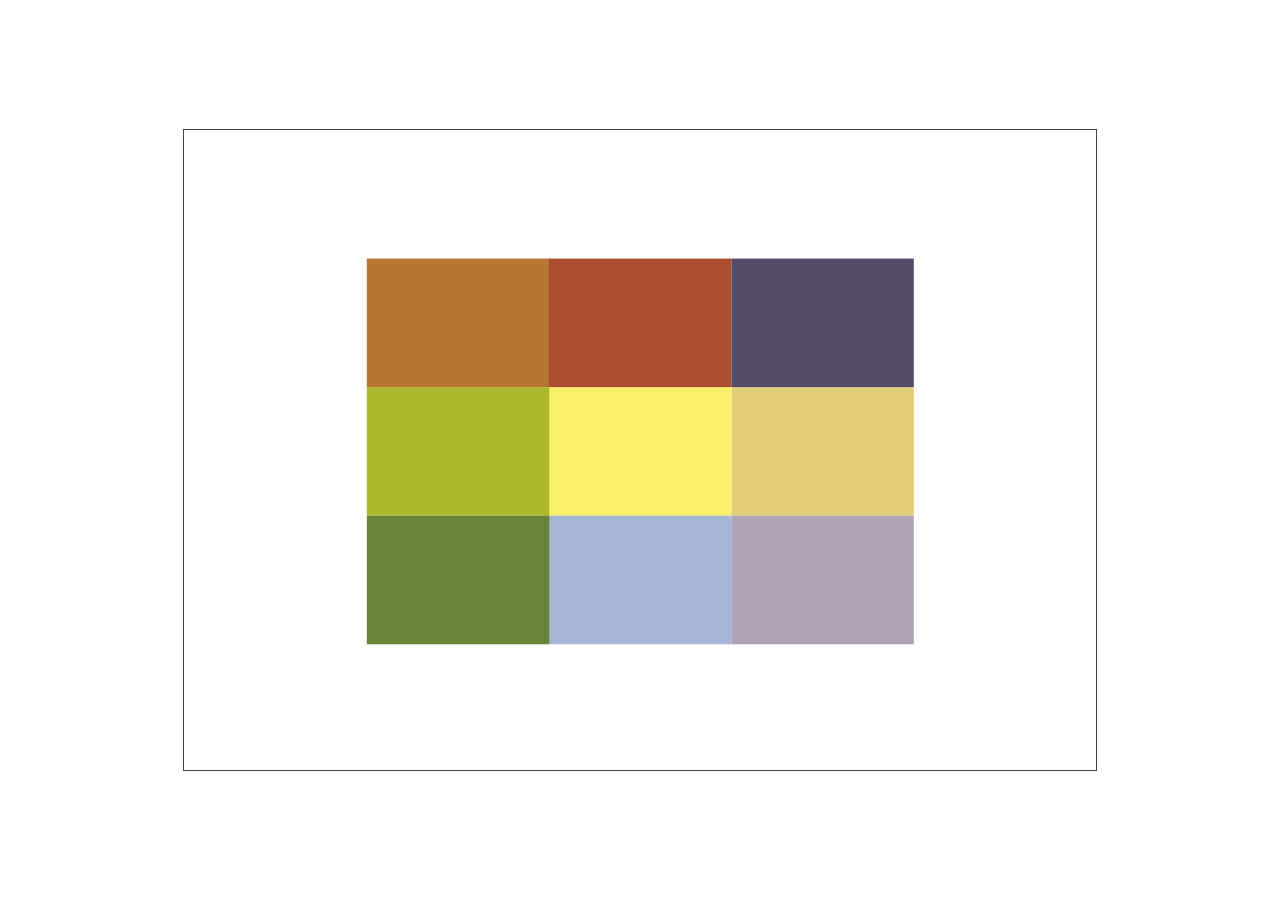
==== commit 20b3850a: "x" ====
--- a/colorinteraction.html
+++ b/colorinteraction.html
@@ -18,7 +18,7 @@
   <!-- Add your content here -->
   <div class="container"> 
     <div class="square-1"> 
-      <?xml version="1.0" encoding="UTF-8"?><svg class="step1" xmlns="http://www.w3.org/2000/svg" viewBox="0 0 623.62 623.62" preserveAspectRatio="none"><defs><style>.cls-1{fill:#fff;}.cls-2{fill:#000;}</style></defs><g id="Layer_1"><rect class="cls-2" x="124.72" y="124.72" width="17.01" height="374.17"/><rect class="cls-2" x="157.19" y="124.72" width="17.01" height="374.17"/><rect class="cls-2" x="189.66" y="124.72" width="17.01" height="374.17"/><rect class="cls-2" x="222.13" y="124.72" width="17.01" height="374.17"/><rect class="cls-2" x="254.6" y="124.72" width="17.01" height="374.17"/><rect class="cls-2" x="287.07" y="124.72" width="17.01" height="374.17"/><rect class="cls-2" x="319.54" y="124.72" width="17.01" height="374.18"/><rect class="cls-2" x="352.01" y="124.72" width="17.01" height="374.17"/><rect class="cls-2" x="384.48" y="124.72" width="17.01" height="374.17"/><rect class="cls-2" x="416.95" y="124.72" width="17.01" height="374.17"/><rect class="cls-2" x="449.42" y="124.72" width="17.01" height="374.17"/><rect class="cls-2" x="481.89" y="124.72" width="17.01" height="374.17"/><g><path class="cls-1" d="M333.86,249.45v8.92s-22.52-.51-30.49-3.74c-7.98-3.23-21.81-5.11-23.05-4.43s-5.67,4.77-7.8,11.57c-.42,1.33,1.52,2.49,4.92,3.48,.33,.09,.67,.19,1.02,.28,10.19,2.65,30.98,3.97,43.37,3.87,.44,0,.86,0,1.28-.02,4.87-.08,8.19-.41,8.63-.98,.47-.62,1.09-1.47,1.76-2.4,2.08-2.9,4.62-6.58,4.62-6.58l-4.26-9.98Z"/><path class="cls-1" d="M278.11,265.45l2.67,.36,26.84,3.61-8.16,8.7s-19.14-13.93-21.36-12.67Z"/><path class="cls-1" d="M276.54,264.98s15.65,7.69,14.41,8.54,5.14-1.78,5.14-1.78c0,0-16.59-7.98-19.55-6.76Z"/><polygon class="cls-1" points="304.43 271.74 311.7 266.71 301.24 266.71 304.43 271.74"/><path class="cls-1" d="M292.86,273.48s-9.18-.12-17.16-1.74c-7.98-1.63-15.6-1.44-18.97,0s42.73,6.37,42.73,6.37l-6.6-4.63Z"/><path class="cls-1" d="M252.31,285.26l4.43-13.52,42.73,6.37s-11.88,8.51-16.84,7.83-30.32-.68-30.32-.68Z"/><polygon class="cls-1" points="283.94 268.78 285.46 274.35 287.94 274.35 286.32 265.36 283.94 268.78"/><path class="cls-1" d="M305.44,271.74s3.25,17.44,1.03,23.4c-7.53,20.26-42.11,40.51-40.16,43.23s6.74,0,7.45,1.19c.71,1.19,35.81-25.53,35.81-25.53,0,0,2.84-9.7,2.13-10.55-.71-.85-.46-31.81-6.26-31.74Z"/><polygon class="cls-1" points="299.47 278.11 307.62 286.62 305.29 267.39 299.47 278.11"/><path class="cls-1" d="M252.31,285.26s4.79,5.45,15.6,10.38c10.81,4.94,18.04,12.09,18.04,12.09l1.29,1.19v-2.21l7.9,5.1,8.41-10.76s-24.11-15.11-32.8-19.2c-8.69-4.09-18.44,3.4-18.44,3.4Z"/><path class="cls-1" d="M287.23,282.54s1.77,8.85,.71,12.77c-1.06,3.91-.71,13.62-.71,13.62,0,0-1.08,11.32-10.69,19.61-9.61,8.29-10.23,9.84-10.23,9.84l-5.14-14.47s26.97-24.19,26.06-41.36Z"/><polygon class="cls-1" points="278.9 319.31 286.32 282.54 287.88 286.62 278.9 319.31"/><path class="cls-1" d="M309.57,314.03l-1.06,14.98s-2.3,4.94-7.27,9.36c-4.96,4.43-10.46,6.13-10.46,6.13l-29.61,6.47s11.85-13.62,27.11-24.51c15.26-10.89,21.29-12.43,21.29-12.43Z"/><path class="cls-1" d="M259.04,352.16l-1.24,14.81s5.67-1.87,20.12-4.26c14.45-2.38,27.24-7.83,27.24-7.83l4.41-2.72v-15.66s-1.95-4.77-6.03-4c-4.08,.77,2.93,5.19,2.93,5.19l-2.93,6.64s-41.49,3.23-44.5,7.83Z"/><polygon class="cls-1" points="294.86 341.26 297.72 344.84 303.54 344.33 306.47 337.69 302.62 334.39 294.86 341.26"/><polygon class="cls-1" points="276.54 346.03 300.66 342.97 297.34 348.75 276.54 346.03"/><path class="cls-1" d="M297.01,357.88s27.09,7.89,25.68,10.44-4.61,5.85-4.61,5.85h9.22l-3.9-15.55s-.12-6.4-13.83-10.72c-13.71-4.33-12.56,9.98-12.56,9.98Z"/><path class="cls-1" d="M257.8,366.97l3.37,1.36s-.53,5.85,1.06,5.85h46.27l-23.14-12.97s-28.28,3.55-27.57,5.76Z"/><path class="cls-1" d="M329.25,269.07s2.13,1.22,8.87-5.25c6.74-6.47-7.09-1.19-7.09-1.19l-1.78,7.23"/></g><polygon class="cls-1" points="294.87 303.63 301.05 319.31 314.15 300.92 294.87 303.63"/><path class="cls-1" d="M336.55,266.89s-1.35,3.53-8.5,2.52c-7.15-1.01,8.5-2.52,8.5-2.52Z"/><path class="cls-1" d="M324.98,264.85l-6.64,3.39s11.81,2.32,15.01,.98-3.13-5.93-3.13-5.93l-5.23,1.55Z"/><polygon class="cls-2" points="336.55 244.15 336.55 257.74 335.86 258.37 331.36 254.36 336.55 244.15"/><path class="cls-2" d="M319.54,257.34s15.63,1.66,16.32,1.03-16.32-1.03-16.32-1.03Z"/><path class="cls-1" d="M328.05,269.41s7.29,1.31,12.07-2.02c4.78-3.33-12.07,2.02-12.07,2.02Z"/><polygon class="cls-1" points="298.1 264.85 291.02 278.11 298.1 271.74 298.1 264.85"/><path class="cls-1" d="M377.75,336.75c-1.03,.66-1.8,1.56-2.82,2.22-1.03,.65-2.32,1.09-3.38,1.72-5.71,3.37-11.42,6.76-17.09,10.18-5.05,3.04-10.05,6.13-15.05,9.22-1.77,1.08-1.98,1.93-.88,3.58,.52-.39,1.04-.72,1.54-1.09,2.27-1.67,5.01-2.67,8.17-2.86,1.09-.07,2.39,.13,3.36,.52,3.31,1.36,6.61,2.75,9.76,4.32,2.35,1.17,4.69,2.45,6.62,3.97,2.18,1.73,3.01,3.73,2.82,5.64h-12.12c-.61-1.99-1.66-3.93-2.53-5.88-.84-1.88-2.04-2.29-4.62-1.65-3.03,.73-5.27,2.27-7.44,3.9-.87,.65-1.06,1.17-.28,1.8,.76,.61,1.51,1.22,2.26,1.83h-10.57c-.74-1.07-1.13-2.29-1.78-3.4-.86-1.48-.35-3.62-.23-4.82,.62-6.18,3.65-11.9,7.06-17.49,2.25-3.71,5.44-7.03,9.18-10.02,1.44-1.15,5.4-2.66,6.93-3.74-.09-.11-.2-.22-.29-.32-2.34-.14-7.03,.22-9.36,.06-1.29-.09-2.58-.25-3.87-.42-2.59-.36-4.39-1.48-5.94-3.07-2.46-2.54-5.18-4.95-7.82-7.39-1.49-1.39-1.82-3.97-.74-5.58,2.6-3.82,5.13-7.66,7.7-11.48,.58-.86,1.23-1.71,1.8-2.57,.82-1.2,.41-1.75-1.4-1.69-2.79,.1-5.58,.22-8.32,.54-4.61,.55-4.57,.62-5.83-2.62-1-2.54-2.04-5.07-3.1-7.6-.39-.96,0-1.44,1.28-1.8,5.77-1.62,11.51-3.29,17.24-4.97,1.82-.54,3.59-1.16,5.4-1.74,2.1-.67,2.15-.83,.36-1.83-4.89-2.72-9.86-5.37-14.66-8.18-1.8-1.04-3.35-2.37-4.83-3.68-1.98-1.78-1.44-3.93-1.01-5.98,.63-2.96,1.78-5.88,2.02-8.87,.26-2.74,2.61-3.82,5.35-4.55,1.91-.51,3.83-1.01,5.75-1.51h39.8c-3.01,1.68-6.23,3.13-10,4.04-5.11,1.22-9.9,3.19-14.88,4.73-3.88,1.2-7.85,2.25-11.75,3.42-.62,.18-1.11,.56-1.66,.86,.44,.43,.77,.98,1.33,1.26,6.14,3.09,14.48,6.8,18.79,11.29,.57,.6,.84,1.47,.9,2.22,.35,4.76-.95,9.4-2.3,14.01-.53,1.81-5.38,3.02-7.42,4.01-1.14,.54-2.34,1.05-3.58,1.47-1.36,.44-1.4,1.02-.71,1.87,1.74,2.11,3.49,4.22,5.08,6.39,.65,.91,.91,1.97,1.32,2.97,.3,.73,0,1.27,.35,2.27-2.04,.83-1.48,3.09-2.53,4.73-1.37,2.17-2.87,4.32-4.26,6.5-.27,.4-.25,.89-.36,1.33,.59,.07,1.22,.24,1.8,.17,6.03-.71,12.04-1.53,18.09-2.15,2.14-.21,4.37,0,6.54,.17,.63,.05,1.42,.56,1.72,1.02,2.32,3.36,4.59,6.77,6.81,10.18,.99,1.53,.18,3.33-1.72,4.54Z"/><g><path class="cls-2" d="M172.73,124.72s4.99,2.61,2.44,15.38c-.92,4.58-1.5,3.86-1.88,1.04-.67-5.03-.56-16.42-.56-16.42Z"/><path class="cls-2" d="M173.18,139.76s-23.84,57.87-25.03,61.79,21.79-11.23,21.79-11.23l5.1-49.36-1.85-1.19Z"/><path class="cls-2" d="M205.68,155.76s-14.13,41.19-22.81,48.68c-8.68,7.49-31.32,15.49-31.32,15.49l39.66-41.36,14.47-24v1.19Z"/><path class="cls-2" d="M140.66,208.19s10.38-13.45,21.79-16c11.4-2.55,29.49-14.82,30.32-16.19,.83-1.37-18.47,31.17-18.47,31.17l-27.85,15.83s-11.06,7.73-10.38,10.59,4.6-25.4,4.6-25.4Z"/><path class="cls-2" d="M163.6,215.15s-21.42,47.92-18.69,53.33-1.36,4.17-1.36,4.17c0,0-5.51-18.16-7.52-23.95-2.01-5.79,1.88-22.47,1.88-22.47l19.59-17.53,6.1,6.45Z"/><path class="cls-2" d="M155.32,234.61s25.51,21.07,31.98,41.32c6.47,20.26,6.98,26.38,6.98,26.38l-1.49,16-4.3-26.55-15.32-14.28s-19.51-19.58-25.07-23.93-7.44-15.75-7.44-15.75l14.66-3.19Z"/><path class="cls-2" d="M144.73,266.06s8.01,10.89,30.82,20.77c22.81,9.87-16.85,10.04-16.85,10.04,0,0-13.28-7.28-15.49-25.34s1.52-5.47,1.52-5.47Z"/><path class="cls-2" d="M170.76,275.08s6.37,7.91,11.86,16.94c3.8,6.25,7.18,13.04,7.74,18.12,1.36,12.43,1.53-10.21,1.53-10.21l-6.64-23.47-14.49-1.38Z"/><path class="cls-2" d="M158.7,296.87l19.23,9.87s5.57-4.29,6.3-7.49c.73-3.2,1.87-8.85,1.87-8.85l-27.4,6.47Z"/><path class="cls-2" d="M190.36,310.14s2.55,10.04-11.74,33.36c-14.3,23.32-39.66,34.21-39.66,34.21l3.55,20.26,36.28-27.06s12.09-16.17,13.11-33.02c1.02-16.85,3.57-21.17,3.57-21.17l-5.11-6.57Z"/><path class="cls-2" d="M184.75,296.87l3.39,19.06s-.56,9.36-17.39,20.26c-16.83,10.89-15.63,24.34-15.63,24.34,0,0-5.45-26.89-4.43-30.47s22.98-20.77,22.98-20.77l8.34-6.13,2.74-6.3Z"/><path class="cls-2" d="M183.82,334.2s-19,30.41-36.7,37.9c-17.7,7.49-13.45,23.32-13.45,23.32l28.89-23.83,21.26-37.39Z"/><path class="cls-2" d="M155.12,360.53s0,5.11,6.64,8.68,10.64,6.46,10.64,6.46c0,0,23.06,13.79,27.83,19.75,4.77,5.96,2.21-12.94,2.21-12.94l-3.57-7.49s-7.15-6.81-19.74-15.83c-12.6-9.02-16.56-11.91-16.56-11.91l-2.5-9.36-4.94,8v14.64Z"/><path class="cls-2" d="M161.4,383.88s20.65,17.67,22.42,24.82c1.77,7.15-6.57,3.23-6.57,3.23,0,0-11.78-12.43-34.74-13.96-22.96-1.53,18.89-14.1,18.89-14.1Z"/><path class="cls-2" d="M169.36,416.08s24.4-7.38,30.87-20.66,3.91,17.58,3.91,17.58c0,0-6.14,7.6-13.45,13.56-3.77,3.08-7.86,5.72-11.57,6.64l-7.99,2-2.9,.73-3.4-18.04,4.53-1.81Z"/><path class="cls-2" d="M190.69,426.56s2.9,29.96-1.36,42.56c-4.26,12.6-12.43,29.47-12.43,29.47l32-.87-7.66-26.55-10.56-44.6Z"/><path class="cls-2" d="M171.13,435.21s10.55,.73,21.78,11.62c11.23,10.89,11.73,17.36,11.73,17.36v-36.6l-20.57,3.56-12.94,4.05Z"/><path class="cls-2" d="M189.85,422.32s1.53,6.3,2.21,9.87,5.28,1.19,5.28,1.19l-1.87-19.36-5.62,8.3Z"/><polygon class="cls-2" points="187.89 425.21 192.91 429.62 190.4 436.78 180.32 429.97 187.89 425.21"/><polygon class="cls-2" points="201.93 445.89 204.32 481.79 194.61 455.51 201.93 445.89"/><polygon class="cls-2" points="196.49 441.89 194.61 459.76 202.94 461.08 196.49 441.89"/><polygon class="cls-2" points="205.75 486.76 208.91 498.59 184.73 498.38 205.75 486.76"/><polygon class="cls-2" points="176.71 306.11 156.76 323.4 172.4 323.59 182.62 308.78 176.71 306.11"/><path class="cls-2" d="M193.63,322.95s-.93,12.85-2.12,18.53c-1.2,5.67-6.77,7.81-6.77,7.81l8.9-26.34Z"/><polygon class="cls-2" points="207.35 498.9 186.61 498.9 176.29 498.9 179.18 493.77 207.35 498.9"/><polygon class="cls-2" points="208.31 496.33 209.99 498.9 207.35 498.9 198.78 486.76 208.31 496.33"/><path class="cls-2" d="M190.4,436.78s-.45,33.43-6.58,46.52,15.64,5.53,15.64,5.53l-9.07-52.05Z"/><polygon class="cls-2" points="174.84 124.72 175.88 131.38 167.43 136.83 174.84 124.72"/><polygon class="cls-2" points="178.34 301.02 180.19 310.14 183.51 301.4 178.34 301.02"/><polygon class="cls-2" points="185.11 295.18 187.33 311.34 184.4 312.89 182.62 290.81 185.11 295.18"/><polygon class="cls-2" points="182.74 406.22 186.61 413 182.74 413 182.74 406.22"/><polygon class="cls-2" points="155.5 362.4 153.87 354.06 160.72 351.98 155.5 362.4"/><rect class="cls-2" x="171.65" y="124.72" width="3.16" height="1.86"/></g><path class="cls-2" d="M467.47,136.35h0c-.22,2.3-.6,4.39-1.2,5.9,0,.01-.01,.02-.01,.03v.02c-.79,1.84-1.5-1.3-2.13-6.38-.32-2.69-.62-5.93-.89-9.24-.04-.61-.09-1.23-.14-1.84h4.57c.11,3.08,.18,7.58-.2,11.51Z"/><path class="cls-2" d="M427.63,155.36l6.47,28.6s12.26,17.19,29.11,23.15,15.32,16.85,15.32,16.85l1.36-22.64s-2.72-10.04-17.87-16.34c-15.15-6.3-22.98-14.3-22.98-14.3l-6.81-6.47-2.35-4.53-2.24-4.32Z"/><path class="cls-2" d="M426.78,151.61l7.66,12.94s13.34,12.25,31.69,22.38-7.35,11.66-7.35,11.66l-24.34-23.49-7.66-23.49Z"/><path class="cls-2" d="M462.01,206.65s16,9.13,16.51,17.3-3.06-26.04-3.06-26.04l-13.45,8.75Z"/><path class="cls-2" d="M470.29,212.42l-19.17,7.11s-25.19,10.21-23.49,22.64c1.7,12.43,1.19,7.49,1.19,7.49l20.1-10.21,9.86-3.57,15.83-7.49s4.18-2.34,3.96-5.26c-.22-2.91-2.94-14.66-2.94-14.66l-5.34,3.96Z"/><path class="cls-2" d="M458.78,235.87s21.28,35.23,23.49,35.4,10.06-13.79,10.06-13.79c0,0-1.89-10.38-17.72-29.11-15.83-18.72-15.83,7.49-15.83,7.49Z"/><path class="cls-2" d="M427.63,253.06s12.26,32.85,29.45,50.55,13.22,27.91,13.22,27.91l-3.85,27.4s-1.19-28.94-5.96-29.28-5.11,2.89-5.11,2.89c0,0-29.62-36.94-29.79-48.51-.17-11.57-4.77-16.34-4.77-16.34l6.81-14.64Z"/><path class="cls-2" d="M492.33,257.48l-5.98,27.74s-7.15,8.51-17.7,12.6c-10.55,4.09-13.79,8.17-13.79,8.17l-14.42,6.5-15.03,7.97s-15.66,9.36-15.32,12.26c.34,2.89-3.06,12.94-3.06,12.94l-1.19-25.19s-1.02-8.68,10.04-13.62c11.06-4.94,17.36-11.57,17.36-11.57,0,0,48.51-21.62,51.4-27.4,2.89-5.79,7.68-10.38,7.68-10.38Z"/><polygon class="cls-2" points="455.37 332.55 466.78 348.89 466.78 330.33 458.1 323.87 455.37 332.55"/><path class="cls-2" d="M410.32,331.9s11.01,10.35,31.44,19.71c20.43,9.36,17.02,36.26,17.02,36.26l-5.45-6.3s-18.55-13.28-24-13.45c-5.45-.17-19.01-13.79-19.01-13.79,0,0-2.94-1.48-3.62-15.81-.68-14.34,3.62-6.62,3.62-6.62Z"/><path class="cls-2" d="M462.56,342.85s-1.4,3.48-18.59,13.36c-17.19,9.87,11.4,16,11.4,16l10.99-14.68v-20.39l-3.8,5.71Z"/><path class="cls-2" d="M456.1,384.77s-.08,.15-.23,.43c-2.35,4.33-21.71,40.11-20.92,42.67,.85,2.72-7.32,21.96-7.32,21.96,0,0,8,23.54,12.94,26.75,4.94,3.21-3.4-7.34-3.4-7.34,0,0,.17-9.7,6.81-20.6,6.64-10.89,13.45-33.36,13.45-33.36l6.64-20.6-5.82-19.85-2.14,9.94Z"/><path class="cls-2" d="M427.63,367.75s-18.55,9.9-19.74,23.35,19.74-23.35,19.74-23.35Z"/><path class="cls-2" d="M445.76,376.43s-30.38,17.56-31.4,23.86c-1.02,6.3-6.52-6.24-6.52-6.24l19.79-26.31h18.21l-.09,8.68Z"/><path class="cls-2" d="M407.84,394.06l2.77,21.56s4.43,8.51,11.06,12.26c6.64,3.74,12.43,9.87,12.43,9.87l3.57-8.85s-9.87-22.13-13.45-20.43c-3.57,1.7-16.39-14.41-16.39-14.41Z"/><path class="cls-2" d="M414.35,400.29s6.76,2.94,12.49,9.47c5.73,6.53-.91,8.57-.91,8.57l-11.57-18.04Z"/><path class="cls-2" d="M443.08,450.16s9.91,25.07,8.55,26.41-15.32,0-15.32,0l6.77-26.41Z"/><path class="cls-2" d="M436.31,458.5s4.94,8.85,4.09,10.38,3.95-15.48,3.95-15.48l-4.02-12.78-4.02,17.87Z"/><polygon class="cls-2" points="437.54 465.71 442.44 471.27 438.72 471.27 432.4 462.35 437.54 465.71"/><path class="cls-2" d="M408.67,312.17s18.13-13.98,24.58-16.9c6.45-2.93,7.66,6.3,7.66,6.3l-32.24,10.61Z"/><path class="cls-2" d="M435.12,246.45s-12,9.45-10.76,13.64-1.83-2.61-1.83-2.61l5.11-17.19,7.49,6.16Z"/><polygon class="cls-2" points="464.05 394.67 465.42 403.01 451.76 431.69 464.05 394.67"/><path class="cls-2" d="M466.19,124.84c-.94,1.04-2.18,1.59-2.95,1.84-.43,.15-.72,.21-.72,.21l.46-2.05h3.21Z"/><polygon class="cls-2" points="464.88 148.95 467.47 136.35 457.46 135.06 464.88 148.95"/><polygon class="cls-2" points="462.52 347.74 456.46 352.85 455.88 345.67 462.52 347.74"/><polygon class="cls-2" points="467.11 354.12 465.9 361.27 455.37 358.85 467.11 354.12"/><polygon class="cls-2" points="432.4 462.35 438.47 475.15 445.84 471.75 432.4 462.35"/><polygon class="cls-2" points="412.06 399.04 420.82 403.19 414.35 407.57 412.06 399.04"/><polygon class="cls-2" points="407.84 392.1 407.84 395.1 410.61 415.61 413.5 415.61 407.84 392.1"/><path class="cls-2" d="M407,344.9s.82,5.62,1.84,7.1c1.02,1.48,1.63-1.36,1.63-1.36l-2.2-8.84-1.27,3.1Z"/><path class="cls-2" d="M451.63,476.57s-.66,18-3.43,22.33h-17.07l5.18-22.33h15.32Z"/><rect class="cls-2" x="436.31" y="458.5" width="6.13" height="10.24"/><g><g><g><path class="cls-1" d="M334.86,249.45v8.92s-22.52-.51-30.49-3.74c-7.98-3.23-21.81-5.11-23.05-4.43s-5.67,4.77-7.8,11.57c-.42,1.33,1.52,2.49,4.92,3.48,.33,.09,.67,.19,1.02,.28,10.19,2.65,30.98,3.97,43.37,3.87,.44,0,.86,0,1.28-.02,4.87-.08,8.19-.41,8.63-.98,.47-.62,1.09-1.47,1.76-2.4,2.08-2.9,4.62-6.58,4.62-6.58l-4.26-9.98Z"/><path class="cls-1" d="M279.11,265.45l2.67,.36,26.84,3.61-8.16,8.7s-19.14-13.93-21.36-12.67Z"/><path class="cls-1" d="M277.54,264.98s15.65,7.69,14.41,8.54,5.14-1.78,5.14-1.78c0,0-16.59-7.98-19.55-6.76Z"/><polygon class="cls-1" points="305.43 271.74 312.7 266.71 302.24 266.71 305.43 271.74"/><path class="cls-1" d="M293.86,273.48s-9.18-.12-17.16-1.74c-7.98-1.63-15.6-1.44-18.97,0-3.37,1.44,42.73,6.37,42.73,6.37l-6.6-4.63Z"/><path class="cls-1" d="M253.31,285.26l4.43-13.52,42.73,6.37s-11.88,8.51-16.84,7.83c-4.96-.68-30.32-.68-30.32-.68Z"/><polygon class="cls-1" points="284.94 268.78 286.46 274.35 288.94 274.35 287.32 265.36 284.94 268.78"/><path class="cls-1" d="M306.44,271.74s3.25,17.44,1.03,23.4c-7.53,20.26-42.11,40.51-40.16,43.23,1.95,2.72,6.74,0,7.45,1.19,.71,1.19,35.81-25.53,35.81-25.53,0,0,2.84-9.7,2.13-10.55s-.46-31.81-6.26-31.74Z"/><polygon class="cls-1" points="300.47 278.11 308.62 286.62 306.29 267.39 300.47 278.11"/><path class="cls-1" d="M253.31,285.26s4.79,5.45,15.6,10.38c10.81,4.94,18.04,12.09,18.04,12.09l1.29,1.19v-2.21l7.9,5.1,8.41-10.76s-24.11-15.11-32.8-19.2c-8.69-4.09-18.44,3.4-18.44,3.4Z"/><path class="cls-1" d="M288.23,282.54s1.77,8.85,.71,12.77c-1.06,3.91-.71,13.62-.71,13.62,0,0-1.08,11.32-10.69,19.61s-10.23,9.84-10.23,9.84l-5.14-14.47s26.97-24.19,26.06-41.36Z"/><polygon class="cls-1" points="279.9 319.31 287.32 282.54 288.88 286.62 279.9 319.31"/><path class="cls-1" d="M310.57,314.03l-1.06,14.98s-2.3,4.94-7.27,9.36c-4.96,4.43-10.46,6.13-10.46,6.13l-29.61,6.47s11.85-13.62,27.11-24.51c15.26-10.89,21.29-12.43,21.29-12.43Z"/><path class="cls-1" d="M260.04,352.16l-1.24,14.81s5.67-1.87,20.12-4.26,27.24-7.83,27.24-7.83l4.41-2.72v-15.66s-1.95-4.77-6.03-4c-4.08,.77,2.93,5.19,2.93,5.19l-2.93,6.64s-41.49,3.23-44.5,7.83Z"/><polygon class="cls-1" points="295.86 341.26 298.72 344.84 304.54 344.33 307.47 337.69 303.62 334.39 295.86 341.26"/><polygon class="cls-1" points="277.54 344.96 301.66 340.69 298.34 348.75 277.54 344.96"/><path class="cls-1" d="M298.02,357.88s27.09,7.89,25.68,10.44c-1.42,2.55-4.61,5.85-4.61,5.85h9.22l-3.9-15.55s-.12-6.4-13.83-10.72c-13.71-4.33-12.56,9.98-12.56,9.98Z"/><path class="cls-1" d="M258.8,366.97l3.87,6.88-.5-5.51s-.53,5.85,1.06,5.85h46.27l-23.14-12.97s-28.28,3.55-27.57,5.76Z"/><path class="cls-1" d="M330.25,269.07s2.13,1.22,8.87-5.25c6.74-6.47-7.09-1.19-7.09-1.19l-1.78,7.23v-.79Z"/></g><polygon class="cls-1" points="293.86 303.63 300.05 319.31 313.15 300.92 293.86 303.63"/><path class="cls-1" d="M335.55,266.89s-1.35,3.53-8.5,2.52c-7.15-1.01,8.5-2.52,8.5-2.52Z"/><path class="cls-1" d="M323.98,264.85l-6.64,3.39s11.81,2.32,15.01,.98c3.2-1.33-3.13-5.93-3.13-5.93l-5.23,1.55Z"/><path class="cls-1" d="M327.05,269.41s7.29,1.31,12.07-2.02c4.78-3.33-12.07,2.02-12.07,2.02Z"/><polygon class="cls-1" points="295.1 264.85 288.02 278.11 295.1 271.74 295.1 264.85"/><rect class="cls-1" x="235.75" y="505.9" width="35.86" height="1.99"/><path class="cls-2" d="M396.8,496.89l-2.92-10.13-1.43-4.97-1.5-22.52c1.69,3.18,1.82,4.92,1.82,4.92v-36.6l-7.73,1.34-.71-7.31c4.64-4.53,7.95-8.62,7.95-8.62,0,0,1.63-19.75-1.03-20.85,.07-4.13-.67-9.66-.67-9.66l-3.58-7.49s-5.35-5.1-14.95-12.32c2.98-5.47,6.38-13.11,7.58-21.18,.01,0,.01-.01,.01-.02,1.2-5.67,3.96-24.76,3.96-24.76l-1.19-14.4s-.52-6.13-6.98-26.39c-6.47-20.25-31.98-41.32-31.98-41.32,4.31-10.56,8.29-19.46,8.29-19.46,3.41-1.48,7.12-3.21,10.53-5.04s6.52-3.77,8.73-5.67c8.68-7.49,22.81-48.68,22.81-48.68v-1.19l-12.91,21.42h0c-.66,1.1-12.28,9.11-22.75,13.61l5.02-48.65c.06-.26,.12-.54,.18-.85,.73-3.62,.83-6.45,.62-8.65l.1-.07-1.04-6.66-.77,1.26c-.4-.61-.79-1.01-1.06-1.26h-.4c0,.57,.01,1.89,.03,3.58l-5.22,8.53,5.34-3.44c.08,2.25,.2,4.55,.37,6.37,0,0-20.42,49.58-24.41,60.06-4.86,4.16-8.11,8.37-8.11,8.37,0,0-1.46,10.49-2.75,18.04,0,0-.5,2.16-1.05,5.19-.6,.85-.93,1.6-.8,2.16,.11,.47,.31,.09,.57-.85-.91,5.34-1.79,12.55-.6,15.97,.7,2.03,1.84,5.58,3.01,9.33,.57,1.8,1.14,3.64,1.68,5.38,.46,1.48,.89,2.88,1.27,4.13,.1,.3,.18,.59,.27,.86,.04,.14,.08,.27,.12,.4,.02,.08,.04,.15,.07,.22,0,.04,.02,.09,.04,.13,.04,.13,.08,.26,.11,.38,0,.02,0,.03,0,.04,.01,.03,.02,.06,.03,.08,.23,.75,.42,1.39,.57,1.88,2.21,18.06,15.49,25.34,15.49,25.34l18.01,9.24-12.94,11.22c-2.37,1.99-4.83,4.1-6.97,6.04l-.03,.03c-1.62,1.48-3.05,2.85-4.13,4-1.07,1.16-1.78,2.08-1.94,2.66-.7,2.45,1.63,15.8,3.17,24,.35,1.89,.67,3.51,.9,4.65,.19,1.01,.32,1.65,.35,1.79v-.02s.01,.05,.01,.05c0,0,0,2.44,2.2,5.13-3.38,2.74-6.83,5.02-10.2,6.44-17.71,7.49-13.45,23.32-13.45,23.32l7.32-6.04,.34,1.9c-6.32,3.03-9.25,6,1.17,6.69,22.96,1.54,34.74,13.96,34.74,13.96,0,0,.6,.28,1.44,.55-5.26,2.37-9.33,3.6-9.33,3.6l-4.53,1.81,3.4,18.04,2.91-.72s8.86,.61,19,9.12c-.49,10.06-1.86,27.71-5.63,37.37-1.94,4.63-3.89,8.95-5.33,12.07l-2.88,5.13h31.06l-1.84-.34,1.61,.02,.23,.32h2.64l-1.33-2.01Zm-33.12-210.06c-15.51-6.72-24.17-13.9-28.13-17.81-.35-.34-.66-.66-.94-.95-.1-.11-.2-.22-.29-.32-.13-.13-.24-.25-.34-.37-.1-.1-.19-.2-.26-.29h-.01c-.58-.67-.85-1.03-.85-1.03,.11-1.08,.37-2.44,.76-4.01,.29-1.13,.64-2.37,1.04-3.69,.07-.21,.13-.42,.2-.64,.41-1.32,.87-2.71,1.37-4.16,.18,.14,.38,.3,.59,.48,4.82,3.97,16.9,15.9,22.07,21.04,0,0,5.54,6.88,10.74,15.12-1.08-.97-2.98-2.09-5.95-3.37Zm-4.79,49.36c16.83-10.9,17.39-20.26,17.39-20.26l-.82-4.59-2-14.62c2.59,4.81,4.61,9.6,5.03,13.42,.05,.48,.1,.89,.15,1.27,.18,3.04-.38,11.66-8.97,27.1-2.58,3.62-6.54,8.92-11.24,14.32-5.7-4.1-7.73-5.58-7.73-5.58l-.87-3.24c2.21-2.61,5.14-5.28,9.06-7.82Zm20.27,91.78l-.33-1.41s.04,.44,.1,1.21l-.77-.68c.22-.17,.45-.35,.67-.53,.04-.03,.08-.07,.13-.1,.12,.54,.25,1.1,.37,1.66l-.17-.15Zm-6.4-18.44l-1.75-3.07s-.03-.06-.05-.08l-.09-.16c-4.67-8.08-21.33-22.34-21.33-22.34l10.99-8.21s23.07,13.79,27.83,19.75c-2.88,5.92-9.33,10.67-15.6,14.11Z"/><g><path class="cls-2" d="M287.04,290.37c-.38-.23-.77-.45-1.16-.69-.62-.36-1.24-.73-1.86-1.08,.6,.84,1.14,1.59,1.63,2.23,.31,.4,.59,.76,.85,1.07,.26,.32,.5,.6,.71,.81l.53-1.92c-.23-.14-.46-.28-.7-.42Zm10.53-12.58s-.02-.08-.03-.12c-.2-.59-.47-1.32-.82-2.19-.01-.01-.01-.03-.02-.05-.35-.86-.79-1.86-1.34-2.99-.11-.21-.21-.43-.32-.64-.21-.43-.45-.88-.69-1.34-.35-.65-.73-1.34-1.14-2.07-.11-.19-.23-.4-.35-.6-.1-.18-.2-.36-.32-.54-2.6-4.41-6.4-9.95-11.95-16.54-.08-.1-.17-.21-.26-.31,0,0,3.02-1.7,3.79-4,.16,1.14,.22,1.21,.12-.43,0-.01,0-.02,0-.04,0-.02,0-.04,.02-.06v.1s0-.05,.01-.14c.03-.23,.05-.45,.03-.69l1.31-21.8s-2.21-8.14-13.69-14.35c-.02-.02-.04-.03-.06-.04-18.36-10.13-31.69-22.38-31.69-22.38l-7.66-12.94,1.84,5.67-.99-1.92-2.46,22.74s20.21,21.98,36.85,28.55h0s4.14,2.37,8.28,5.77l-19.17,7.11s-22.91,9.3-23.54,20.94l-5.06,17.02s.93,2.05,1.55,3.21l-3.25,7s4.59,4.77,4.76,16.34c.05,2.94,2,7.53,4.88,12.73-4.21,2.49-10.26,6.8-14.92,10.24-3.25,1.51-5.43,3.34-6.88,5.17-2.56,3.23-2.84,6.43-2.84,7.71,0,.37,.02,.58,.02,.58l.85,18.05h0s.31,6.44,.31,6.44l.03,.7s.01-.05,.04-.13c.01-.01,.01-.03,.02-.04,.24,1.47,.93,5.33,1.75,6.52,.39,.99,.77,1.57,1.04,1.91,.27,.33,.44,.42,.44,.42,0,0,11.17,11.21,17.31,13.41,0,0-4.64,2.48-9.43,6.63-4.79,4.16-9.73,10-10.32,16.72-.03,.38-.05,.72-.04,1.02h0s0,2.99,0,2.99l2.78,20.5s4.42,8.51,11.06,12.26c4.79,2.7,9.12,6.63,11.17,8.62-2.18,6.19-5.21,13.34-5.21,13.34,0,0,2.07,6.1,4.76,12.52,1.39,3.31,2.94,6.69,4.45,9.37l.46,.98-.99,3.87s1.67,.16,3.91,.31h10.71c.33-.08,.57-.18,.7-.31,1.05-1.03-4.67-16.33-7.29-23.15l-1.11-3.53c.24-.42,.48-.83,.74-1.25,2.73-4.48,5.48-10.92,7.79-16.95l13.65-28.67-1.36-8.34-5.82-19.85c-.28-1.58-.66-3.22-1.17-4.88l9.31-12.42,.81-5.38,1.61-10.7,.09-.58,1.41-9.34s.76-1.96,.18-5.64c-.02-.11-.04-.23-.07-.35-.37-2.12-1.18-4.78-2.81-7.93-.05-.11-.11-.22-.17-.33-.72-1.37-1.6-2.84-2.66-4.39-.07-.11-.15-.23-.23-.34-1.84-2.66-4.21-5.57-7.25-8.72,2.06-1.56,5.63-3.78,11.37-6,2.16-.84,4.18-1.86,6.02-2.95,.07-.05,.14-.09,.21-.13,2.85-1.72,5.28-3.61,7.16-5.25,1.38-1.21,2.46-2.28,3.2-3.05,.72-.76,1.11-1.22,1.11-1.22l2.64-12.26,3.28-15.2,.06-.28s-.11-.58-.48-1.72Zm-13.3-32.86c-.06-.61-.2-1.51-.4-2.57,.28,1.05,.38,1.94,.4,2.57Zm-54.2,37.19c-.46-1.57,.94-3.89,2.87-6.16l-2.87,6.16Zm3.38-6.76c3.18-3.57,7.39-6.88,7.39-6.88l13.8-7.02,9.86-3.57s3.66,6.06,8.09,13.16c.66,1.05,1.33,2.12,2.01,3.2,.18,.29,.37,.58,.55,.87,2.38,3.75,4.82,7.54,6.94,10.67,.68,1.01,1.33,1.96,1.93,2.81,.6,.84,1.14,1.59,1.63,2.23,.31,.4,.59,.76,.85,1.07,.26,.32,.5,.6,.71,.81,.02,.02,.04,.04,.06,.06-.03,.02-.06,.04-.09,.06-.45,.32-.95,.66-1.48,1.01-.24,.15-.5,.31-.76,.48-2.44,1.54-5.53,3.29-8.95,5.12-7.64,4.08-16.92,8.56-24.28,12.01-10.37-15.85-17.35-33.71-18.26-36.09Zm11.07,213.49l-.73-.51-.53-.6c.16-.99,.39-2.15,.72-3.46,.37,.78,.76,1.61,1.1,2.41l-.56,2.16Zm17.06-81.63c-2.01,3.7-16.44,30.37-20.09,39.63-2.24-4.63-6.03-11.98-8.92-15.04,0-.01,0-.02,0-.02-2.26-2.57-4.67-4.58-6.77-6.08l.75-.5-6.43-3.04c1.44-6.42,31.36-23.71,31.36-23.72,4.25,2.76,7.58,5.14,7.58,5.14l2.76,3.2s-.08,.15-.23,.43Zm6.57-42.53l.13,.18s-.31,.77-2.44,2.63c-.85,.74-1.98,1.64-3.5,2.73-.08,.07-.17,.13-.25,.18-.31,.23-.63,.46-.97,.69-2.17,1.51-4.99,3.33-8.64,5.5-1.49-1.11-3.14-2.11-5.01-2.97-20.42-9.36-31.43-19.71-31.43-19.71,1.86-3.52,15.09-11.43,15.09-11.43l15.03-7.97c3.73,5.36,7.46,10.38,10.26,14.05,1.49,1.96,2.72,3.54,3.55,4.58,.71,.91,1.12,1.42,1.12,1.42,0,0,.04-.34,.25-.78l-.25,.78,6.63,9.5,.43,.62Z"/><path class="cls-2" d="M260.17,155.08l7.43,13.89,1.37-6.67s.01-.02,.02-.04c.6-1.51,.98-3.6,1.2-5.89h0s0,0,0,0c.66-6.76,0-15.21,0-15.21-.24-4.73-1.56-9.26-1.56-9.26l-.73,3.24-3.15-8.28s.4,8.74,1.06,17.61l-.55,2.44s.29-.06,.72-.21c.26,3.32,.56,6.55,.89,9.24l-6.67-.86Z"/></g><path class="cls-1" d="M212.48,366.13s.45,.64,.41,4.12c-.03,3.48-1.02-1.44-1.02-1.44l.61-2.68Z"/></g><rect class="cls-2" x="242.03" y="480.53" width="7.72" height="9.46"/></g><path d="M334.45,461.29c-1.74,5.97-3.54,11.93-5.45,17.85-.45,1.39-.9,2.77-1.37,4.15-1.36,4-2.79,8-4.1,12.02-1.61,4.9-3.11,6.93-4.66,10.28l-9.32-.45,1.54-32.25c1.3-4.16,2.56-8.32,3.84-12.49,1.76-5.73,3.47-11.47,5.23-17.21,.25-.79,.15-1.18-.69-1.48-2.26-.82-4.52-1.67-6.77-2.52-1.05-.41-2.11-.81-3.17-1.22-1.83-.7-3.66-1.4-5.48-2.14-4.58-1.84-9.03-3.9-12.62-7.47-1.41-1.41-2.35-3.07-2.85-5.06-1.66-6.61-3.35-13.22-5.14-19.8-.81-2.98,.31-5.34,2.24-7.26,2.52-2.5,5.24-4.81,7.99-7.03,4.6-3.72,9.31-7.31,13.98-10.95,.27-.21,.55-.4,.83-.59-.04-.1-.07-.21-.11-.3-1.1-.19-2.2-.45-3.32-.57-5.09-.57-10.18-1.07-15.27-1.65-.76-.09-1.47-.41-2.21-.6-1.42-.38-2.28-1.33-2.88-2.66-1.7-3.8-3.46-7.58-5.18-11.38-1.1-2.46-1.91-5.08-3.31-7.35-1.32-2.15-.61-3.7,.65-5.23,2.53-3.04,5.08-6.07,7.77-8.98,4.28-4.62,8.2-9.54,11.89-14.65,2.72-3.76,5.48-7.49,8.21-11.26,2.83-3.89,5.63-7.8,8.45-11.7,1.65-2.29,3.37-4.54,4.97-6.87,.61-.91,1.12-1.89,1.61-2.89,.11-.24,.23-.49,.35-.72,.1-.23-.05-.76-.26-.97,0-.02-.03-.03-.05-.04-1.84-1.25-3.6-2.73-5.62-3.57-2.99-1.26-6.16-2.12-9.27-3.06-3.97-1.19-8.1-.82-12.17-1.11-1.67-.11-3.33-.26-4.99-.27-1.58,0-2.48-.62-3-2.2-1.4-4.34-2.95-8.63-4.45-12.93-.59-1.71-1.2-3.42-1.82-5.14-.27-.75-.12-1.26,.6-1.69,4.92-2.93,9.27-6.59,13.08-10.85,2.66-2.96,5.18-6.07,7.66-9.18,3.62-4.56,7.21-9.17,10.73-13.82,2.11-2.78,4.05-5.68,6.09-8.51,.51-.72,.39-1.32-.02-2.02-1.78-2.95-4.29-5.15-7.12-6.98-1.61-1.05-3.3-1.96-4.98-2.92-1.43-.82-2.82-1.75-4.32-2.4-1.72-.73-3.55-1.17-5.31-1.8-5.99-2.1-11.97-4.2-17.95-6.34-1.6-.57-3.15-1.32-4.72-1.98-.06-.02-.13-.05-.19-.08-1.08-.7-2.29-1.08-2.12-2.96,.17-1.93-.3-3.92-.46-5.88-.33-4.17-.63-8.34-.96-12.52-.04-.59-.1-1.2-.28-1.76-.31-.97,.15-1.43,.95-1.76,2.04-.81,4.06-1.65,6.11-2.45,5.94-2.3,11.63-5.11,16.96-8.63,4.18-2.76,7.59-3.99,12-6.33,5.76-3.06,19.22-9.12,23.5-12.45,1.29-1,2.6-1.96,3.89-2.94l10.44,.5c-1.7,1.93-1.2,4.22-3.16,5.83-4.07,3.36-8.23,6.59-12.44,9.77-.86,.65-1.73,1.3-2.6,1.94-6.5,4.87-13.11,9.58-19.64,14.42-4.21,3.1-8.35,6.3-12.53,9.47-.27,.21-.53,.43-.99,.81,1.04,.58,1.98,1.08,2.89,1.61,3.68,2.14,7.48,4.1,10.99,6.49,4.97,3.38,9.14,7.65,12.09,13.02,1.75,3.18,2.61,6.57,2.72,10.19,.18,5.73,.36,11.46,.46,17.2,.1,5.45-1.25,10.6-3.44,15.54-2.55,5.77-6.33,10.74-10.1,15.7-1.48,1.95-3.01,3.86-4.59,5.88,1.75,.66,3.42,1.25,5.07,1.92,4.8,1.96,8.96,4.79,11.92,9.2,.69,1.03,1.23,2.1,1.68,3.21,.86,2.13,1.38,4.38,1.91,6.62,1.19,5.14,2.38,10.26,3.58,15.4,1.3,5.65,.22,10.95-2.32,16.05-1.52,3.07-3.4,5.88-5.4,8.62-1.11,1.53-2.27,3.03-3.41,4.55-2.51,3.33-4.99,6.68-7.53,9.99-3.74,4.9-7.52,9.77-11.28,14.65-.25,.33-.5,.67-.86,1.12,.96,.16,1.79,.37,2.64,.42,6.36,.41,12.6,1.41,18.51,3.94,.09,.03,.18,.08,.26,.12,2.51,1.14,4.16,3.05,4.66,5.94,.91,5.3,1.88,10.57,2.83,15.86,.12,.66,.27,1.32,.47,1.95,.56,1.78,.23,3.4-.73,4.94-1.78,2.87-4.28,5.01-6.88,7.01-.71,.54-1.42,1.09-2.13,1.62-5.4,4.11-10.85,8.15-16.27,12.23-.8,.61-1.59,1.24-2.63,2.03,1.66,.61,3.13,1.15,4.59,1.68,4.48,1.61,8.98,3.14,13.3,5.16,.86,.39,1.7,.8,2.54,1.24,3.54,1.84,6.01,4.48,7.61,8.15,1.9,4.36,3.86,8.7,5.8,13.04,1.16,2.57,2.32,5.15,3.46,7.72,.72,1.63,1.6,3.24,1.98,4.96,.6,2.77,.1,5.57-.66,8.24Z"/><rect class="cls-1" x="336.55" y="124.72" width="10.28" height="30.64"/><rect class="cls-1" x="300.47" y="499.2" width="30.9" height="20.55"/></g><g id="Layer_2"><path class="cls-1" d="M282.32,374.17h-22.35c-1.13-.78-2.28-1.55-3.45-2.29-2.41-1.52-4.75-3.16-7.07-4.81-.13-.09-.26-.19-.39-.28-1.23-.88-2.02-1.88-1.33-3.66,.73-1.88,.95-3.91,1.42-5.88,.1-.41,.2-.81,.3-1.22,.64-2.63,1.31-5.27,1.93-7.9,.25-1.06,.77-1.9,1.82-2.42,.54-.28,1.05-.63,1.62-.83,3.87-1.31,7.76-2.58,11.63-3.89,.85-.29,1.66-.67,2.49-1,.01-.08,.02-.16,.03-.23-.24-.1-.49-.18-.73-.28-4.21-1.8-8.44-3.56-12.61-5.42-2.09-.94-4.18-1.92-6.18-3.01-.39-.21-.78-.42-1.16-.64-1.81-1.05-3.05-2.55-2.89-4.85,.35-5.06,.63-10.12,.87-15.18,.08-1.52,.54-2.89,1.42-4.15,.53-.77,1.12-1.49,1.76-2.16,1.98-2.13,4.4-3.83,6.88-5.46,1.3-.85,2.62-1.68,3.93-2.51,2.38-1.49,4.74-2.99,7.14-4.44,.6-.37,.62-.67,.3-1.2-2.27-3.82-4.51-7.65-6.78-11.47-2.4-4.03-4.78-8.06-7.23-12.06-1.39-2.26-2.81-4.51-4.24-6.75v-10.73h10.6c.64,.78,1.3,1.69,2.04,2.87,2.23,3.58,4.6,7.09,6.81,10.68,2.42,3.93,4.77,7.9,7.06,11.9,1.02,1.79,1.85,3.73,1.82,5.82-.02,1.31-.44,2.63-.75,3.93-1.3,5.53-2.66,11.05-3.93,16.6-.66,2.92-2.17,5.26-4.63,7.22-3.54,2.81-7.45,5.07-11.32,7.41-1.06,.64-2.11,1.29-3.31,2.02,.93,.39,1.64,.7,2.37,1,5.5,2.24,11.03,4.44,16.51,6.73,2.34,.98,4.63,2.09,6.46,3.84,.99,.94,1.5,2.05,1.35,3.43-.06,.49-.07,.99-.06,1.48,.1,3.98,.18,7.96,.31,11.94,.07,2.25-.99,3.95-2.88,5.24-4.2,2.86-8.89,4.69-13.78,6.11-.65,.19-1.27,.49-1.99,.77,.35,.27,.6,.46,.85,.66,3.7,2.85,7.41,5.69,11.1,8.56,2.49,1.94,4.95,3.92,7.43,5.87,.27,.21,.54,.43,.81,.64Z"/><path class="cls-1" d="M327.74,357.89c-1.49,3.53-3.65,6.67-5.76,9.84-1.43,2.15-2.84,4.3-4.27,6.44h-15.59c2.29-2.94,4.4-6,6.4-9.13,1.8-2.82,3.62-5.63,5.42-8.45,1.86-2.92,3.7-5.85,5.56-8.77,1.09-1.72,2.23-3.41,3.28-5.15,.5-.84,.88-1.77,1.24-2.68,.07-.18-.09-.61-.27-.71-1.39-.81-2.74-1.78-4.24-2.29-2.23-.76-4.56-1.23-6.86-1.75-2.94-.67-5.92-.21-8.88-.22-1.21,0-2.42-.03-3.63,.04-1.14,.07-1.83-.32-2.28-1.43-1.22-3.03-2.54-6.03-3.83-9.04-.51-1.2-1.04-2.4-1.57-3.59-.23-.52-.14-.9,.36-1.24,3.42-2.33,6.4-5.16,8.97-8.39,1.78-2.24,3.46-4.58,5.11-6.93,2.41-3.44,4.79-6.9,7.12-10.39,1.39-2.09,2.66-4.26,4.01-6.38,.34-.54,.22-.96-.11-1.44-1.43-2.03-3.35-3.49-5.49-4.67-1.22-.67-2.5-1.25-3.75-1.85-1.08-.52-2.13-1.12-3.25-1.51-1.28-.45-2.62-.68-3.93-1.04-4.44-1.22-8.88-2.44-13.31-3.69-1.19-.33-2.34-.79-3.51-1.19-.05-.01-.1-.03-.14-.05-.82-.45-1.71-.67-1.68-2.02,.03-1.39-.41-2.78-.62-4.18-.43-2.97-.85-5.95-1.28-8.92-.07-.42-.14-.85-.29-1.24-.28-.68,.04-1.03,.6-1.3,1.44-.68,2.87-1.38,4.31-2.04,2.04-.94,4.04-1.96,5.97-3.08h19c-1.3,1.07-2.6,2.15-3.89,3.23-2.9,2.42-5.75,4.91-8.62,7.37-.19,.16-.37,.33-.68,.63,.79,.36,1.48,.68,2.17,1.01,2.77,1.36,5.61,2.58,8.27,4.12,3.77,2.19,6.98,5.04,9.38,8.74,1.43,2.2,2.21,4.59,2.46,7.17,.39,4.09,.81,8.18,1.15,12.28,.33,3.9-.4,7.65-1.75,11.28-1.58,4.25-4.08,7.99-6.58,11.72-.98,1.46-1.99,2.9-3.04,4.42,1.3,.39,2.54,.73,3.77,1.14,3.57,1.17,6.72,3,9.07,6.01,1.59,2.04,2.33,4.46,3.07,6.87,1.1,3.62,2.22,7.23,3.32,10.85,1.22,3.98,.68,7.83-.91,11.6Z"/><path class="cls-1" d="M374.17,363.06v11.11h-5.45c-1.1-.33-2.19-.66-3.29-1-1.36-.41-2.72-.83-4.08-1.27-3.4-1.1-6.73-2.37-9.5-4.75-1.09-.94-1.85-2.09-2.3-3.49-1.52-4.65-3.06-9.3-4.67-13.92-.73-2.1-.03-3.84,1.28-5.31,1.7-1.91,3.56-3.68,5.45-5.41,3.17-2.88,6.41-5.67,9.61-8.49,.19-.17,.39-.31,.58-.46-.03-.07-.06-.14-.09-.21-.81-.09-1.62-.22-2.43-.26-3.72-.16-7.43-.29-11.15-.46-.55-.02-1.09-.22-1.63-.32-1.05-.21-1.72-.85-2.21-1.77-1.41-2.64-2.87-5.26-4.29-7.9-.92-1.71-1.64-3.55-2.76-5.1-1.06-1.48-.62-2.62,.23-3.78,1.68-2.29,3.39-4.58,5.2-6.78,2.88-3.52,5.48-7.22,7.92-11.05,1.79-2.82,3.62-5.62,5.41-8.44,1.87-2.92,3.71-5.85,5.57-8.77,1.09-1.72,2.22-3.41,3.27-5.16,.51-.84,.88-1.76,1.25-2.68,.07-.18-.1-.6-.28-.71-1.39-.8-2.73-1.77-4.23-2.29-2.23-.76-4.56-1.22-6.87-1.75-2.93-.66-5.91-.21-8.87-.21-1.21-.01-2.43-.04-3.63,.04-1.15,.07-1.83-.32-2.28-1.43-1.22-3.04-2.55-6.04-3.83-9.04-.37-.85-.74-1.7-1.12-2.55h18.61c.56,.16,1.11,.33,1.66,.51,3.58,1.18,6.72,3,9.08,6.02,1.59,2.04,2.32,4.45,3.06,6.87,1.11,3.61,2.22,7.23,3.33,10.84,1.22,3.99,.68,7.83-.91,11.6-1.49,3.53-3.66,6.67-5.77,9.84-1.66,2.5-3.29,5.02-4.97,7.51-2.48,3.68-4.98,7.34-7.48,11.01-.17,.25-.34,.5-.57,.85,.7,.06,1.32,.17,1.93,.17,4.63-.01,9.2,.42,13.6,1.95,1.98,.69,3.34,1.98,3.86,4.1,.91,3.75,1.86,7.48,2.8,11.22,.12,.47,.26,.93,.43,1.37,.49,1.25,.33,2.42-.29,3.57-1.15,2.13-2.86,3.79-4.65,5.34-4.2,3.63-8.45,7.2-12.68,10.79-.55,.47-1.09,.96-1.8,1.58,1.23,.35,2.31,.67,3.4,.98,3.98,1.13,7.97,2.17,11.78,3.83,1.97,.86,3.54,2.05,4.77,3.66Z"/></g></svg>
+      <?xml version="1.0" encoding="UTF-8"?><svg class="step1" id="Layer_1" xmlns="http://www.w3.org/2000/svg" viewBox="0 0 623.62 623.62" preserveAspectRatio="none"><defs><style>.cls-1{fill:#688436;}.cls-2{fill:#e3cd79;}.cls-3{fill:#faf06a;}.cls-4{fill:#b67531;}.cls-5{fill:#a6b6d7;}.cls-6{fill:#afa4b7;}.cls-7{fill:#acb72e;}.cls-8{fill:#ad4d2f;}.cls-9{fill:#544b6a;}</style></defs><rect class="cls-4" x="124.97" y="124.72" width="124.72" height="124.72"/><rect class="cls-2" x="374.17" y="249.45" width="124.72" height="124.72"/><rect class="cls-3" x="249.45" y="249.45" width="124.72" height="124.72"/><rect class="cls-7" x="124.97" y="249.45" width="124.72" height="124.72"/><rect class="cls-9" x="374.17" y="124.72" width="124.72" height="124.72"/><rect class="cls-8" x="249.45" y="124.72" width="124.72" height="124.72"/><rect class="cls-6" x="374.17" y="374.17" width="124.72" height="124.72"/><rect class="cls-5" x="249.45" y="374.17" width="124.72" height="124.72"/><rect class="cls-1" x="124.97" y="374.17" width="124.72" height="124.72"/></svg>
     </div>  
   </div>
 
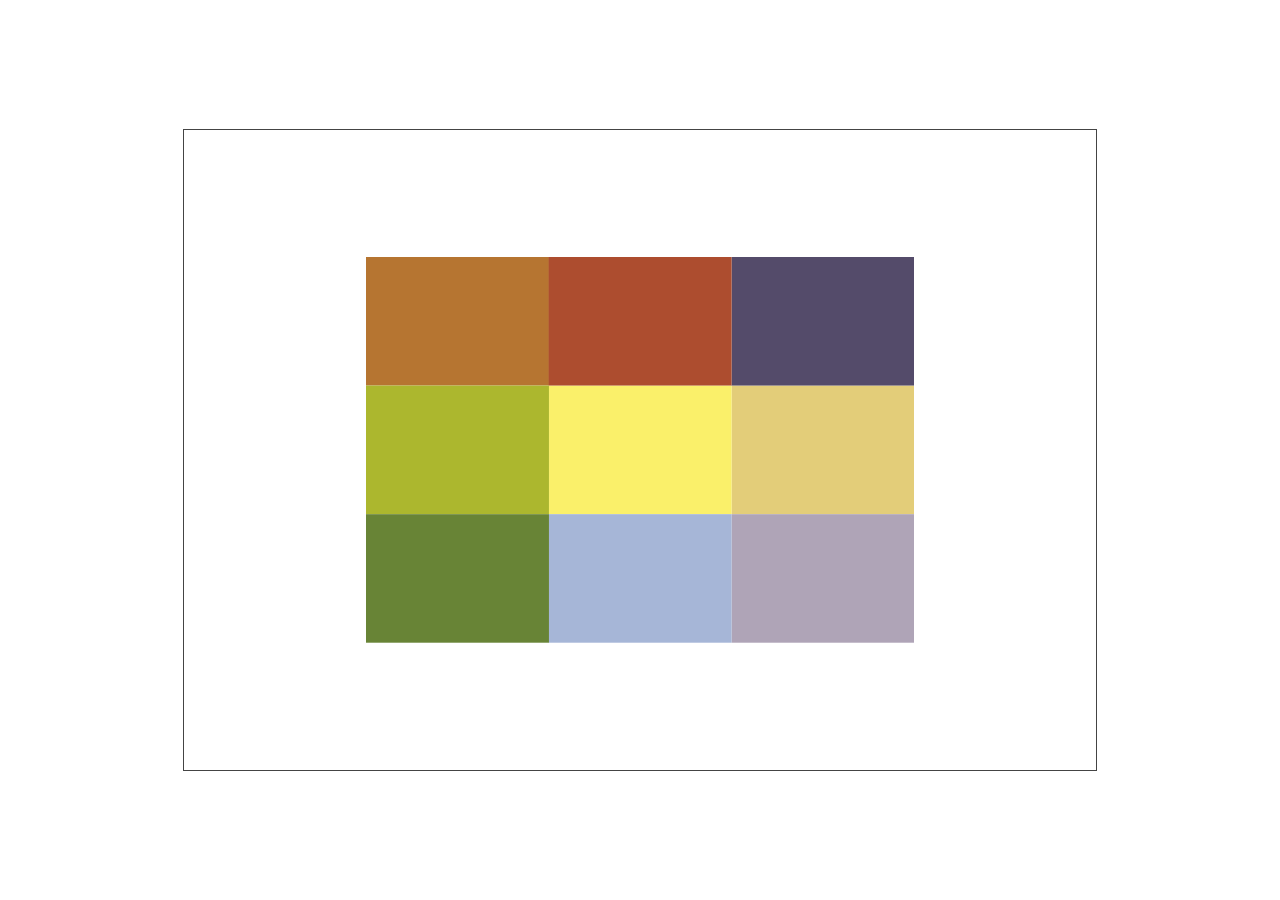
==== commit f799b8c3: "xx" ====
--- a/colorinteraction.html
+++ b/colorinteraction.html
@@ -18,10 +18,35 @@
   <!-- Add your content here -->
   <div class="container"> 
     <div class="square-1"> 
-      <?xml version="1.0" encoding="UTF-8"?><svg class="step1" id="Layer_1" xmlns="http://www.w3.org/2000/svg" viewBox="0 0 623.62 623.62" preserveAspectRatio="none"><defs><style>.cls-1{fill:#688436;}.cls-2{fill:#e3cd79;}.cls-3{fill:#faf06a;}.cls-4{fill:#b67531;}.cls-5{fill:#a6b6d7;}.cls-6{fill:#afa4b7;}.cls-7{fill:#acb72e;}.cls-8{fill:#ad4d2f;}.cls-9{fill:#544b6a;}</style></defs><rect class="cls-4" x="124.97" y="124.72" width="124.72" height="124.72"/><rect class="cls-2" x="374.17" y="249.45" width="124.72" height="124.72"/><rect class="cls-3" x="249.45" y="249.45" width="124.72" height="124.72"/><rect class="cls-7" x="124.97" y="249.45" width="124.72" height="124.72"/><rect class="cls-9" x="374.17" y="124.72" width="124.72" height="124.72"/><rect class="cls-8" x="249.45" y="124.72" width="124.72" height="124.72"/><rect class="cls-6" x="374.17" y="374.17" width="124.72" height="124.72"/><rect class="cls-5" x="249.45" y="374.17" width="124.72" height="124.72"/><rect class="cls-1" x="124.97" y="374.17" width="124.72" height="124.72"/></svg>
-    </div>  
+      <div class="colorbox"> 
+        <?xml version="1.0" encoding="utf-8"?>
+        <svg version="1.1" class="color" id="Layer_1" xmlns="http://www.w3.org/2000/svg" xmlns:xlink="http://www.w3.org/1999/xlink" x="0px" y="0px"
+          viewBox="0 0 373.9 374.2" preserveAspectRatio="none" style="enable-background:new 0 0 373.9 374.2;" xml:space="preserve">
+        <style type="text/css">
+          .st0{fill:#B67531;}
+          .st1{fill:#E3CD79;}
+          .st2{fill:#FAF06A;}
+          .st3{fill:#ACB72E;}
+          .st4{fill:#544B6A;}
+          .st5{fill:#AD4D2F;}
+          .st6{fill:#AFA4B7;}
+          .st7{fill:#A6B6D7;}
+          .st8{fill:#688436;}
+        </style>
+        <rect class="st0" width="124.7" height="124.7"/>
+        <rect x="249.2" y="124.7" class="st1" width="124.7" height="124.7"/>
+        <rect x="124.5" y="124.7" class="st2" width="124.7" height="124.7"/>
+        <rect y="124.7" class="st3" width="124.7" height="124.7"/>
+        <rect x="249.2" y="0" class="st4" width="124.7" height="124.7"/>
+        <rect x="124.5" class="st5" width="124.7" height="124.7"/>
+        <rect x="249.2" y="249.5" class="st6" width="124.7" height="124.7"/>
+        <rect x="124.5" y="249.5" class="st7" width="124.7" height="124.7"/>
+        <rect y="249.5" class="st8" width="124.7" height="124.7"/>
+        </svg>
+
+      </div>  
+    </div>
   </div>
-
   <!-- Load Scripts -->
   <script src="js/scripts.js"></script>
 
--- a/css/styles.css
+++ b/css/styles.css
@@ -100,4 +100,33 @@
     margin: auto;
     height: 71.428571vh;
     width: 71.428571vw;
-}+}
+
+
+.color {
+    display: flex;
+    margin: auto;
+    width: 42.857143vw;
+    height: 42.857143vh;
+}
+
+.color:hover {
+    display: none;
+}
+
+.colorbox {
+    background-image: url(painting.jpeg) no-repeat;
+    display: flex;
+    margin: auto;
+    height: 42.857143vh;
+    width: 42.857143vw;
+}
+
+.colorbox:hover {
+    background-image: url(painting.jpeg) no-repeat;
+    display: flex;
+    margin: auto;
+    height: 42.857143vh;
+    width: 42.857143vw;
+}
+
